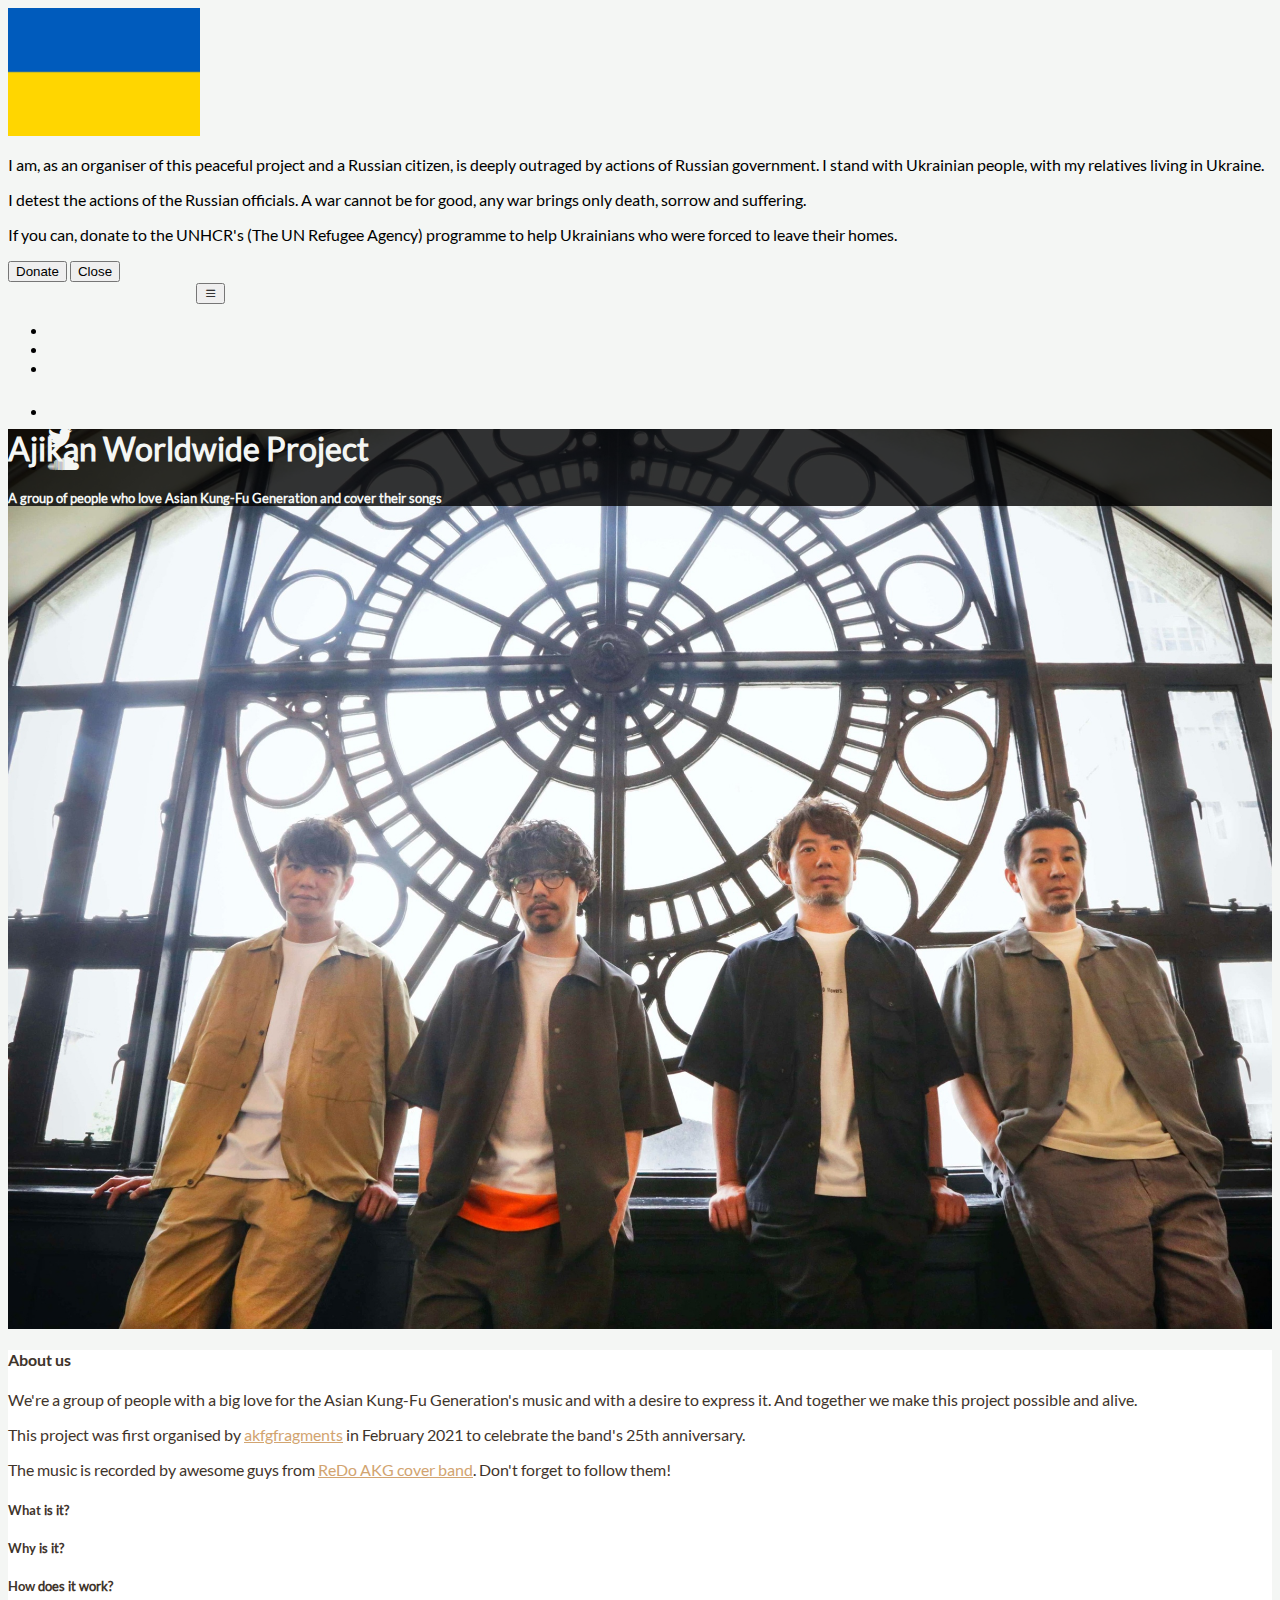
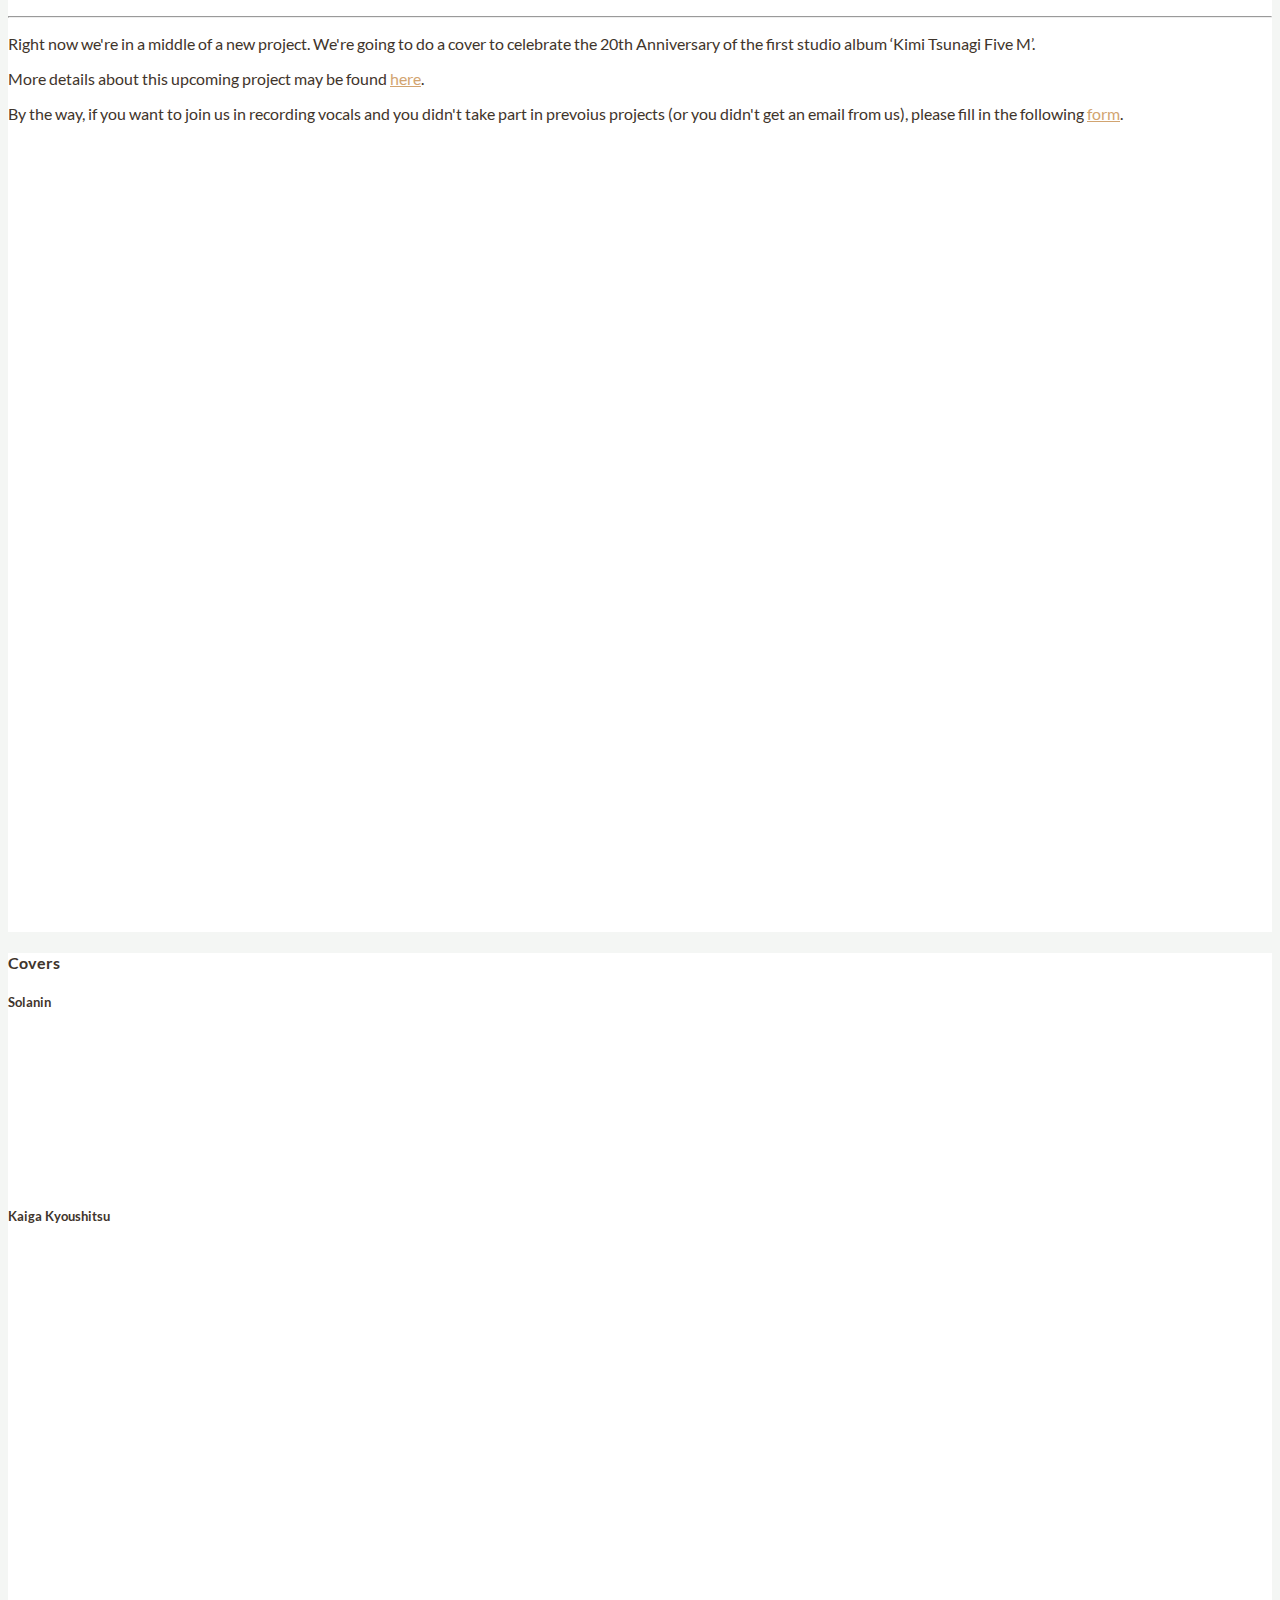
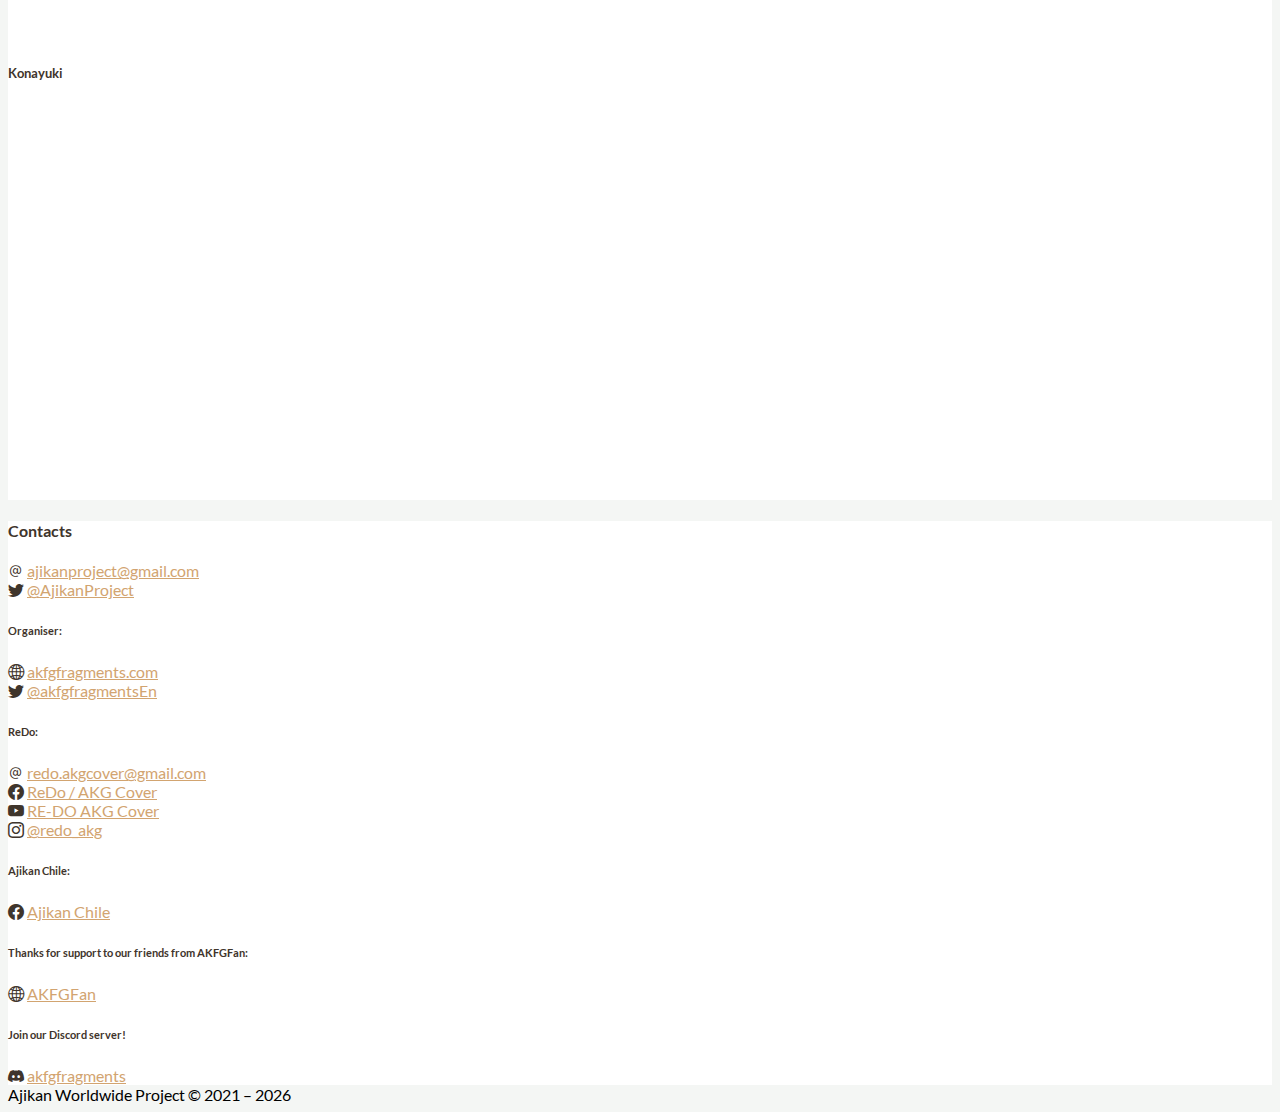
==== index.html @ 10c3389f "kimi tsunagi" ====
<!DOCTYPE html>
<html lang="en">

<head>
  <meta charset="UTF-8" />
  <meta name="description" content="A group of people who love Asian Kung-Fu Generation and cover their songs" />
  <meta name="robots" content="noarchive" />

  <title>Ajikan Worldwide Project</title>

  <!-- Bootstrap CSS -->
  <!-- link href="https://cdn.jsdelivr.net/npm/bootstrap@5.0.2/dist/css/bootstrap.min.css" rel="stylesheet" integrity="sha384-EVSTQN3/azprG1Anm3QDgpJLIm9Nao0Yz1ztcQTwFspd3yD65VohhpuuCOmLASjC" crossorigin="anonymous" -->
  <link href="https://cdn.jsdelivr.net/npm/bootstrap@5.1.3/dist/css/bootstrap.min.css" rel="stylesheet"
    integrity="sha384-1BmE4kWBq78iYhFldvKuhfTAU6auU8tT94WrHftjDbrCEXSU1oBoqyl2QvZ6jIW3" crossorigin="anonymous">
  <script src="https://cdn.jsdelivr.net/npm/bootstrap@5.1.3/dist/js/bootstrap.bundle.min.js"
    integrity="sha384-ka7Sk0Gln4gmtz2MlQnikT1wXgYsOg+OMhuP+IlRH9sENBO0LRn5q+8nbTov4+1p"
    crossorigin="anonymous"></script>

  <!-- FontAwesome -->
  <link rel="stylesheet" href="https://maxcdn.bootstrapcdn.com/font-awesome/4.4.0/css/font-awesome.min.css">

  <!-- JQuery -->
  <script src="https://ajax.googleapis.com/ajax/libs/jquery/3.6.0/jquery.min.js"></script>

  <!-- Open Ukraine modal -->
  <script type="text/javascript">
    $(window).on('load', function () {
      $('#ukraineModal').modal('show');
    });
  </script>

  <script type="text/javascript" src="js/script.js"></script>
</head>

<body id="page-top">
  <div id="ukraineModal" class="modal fade" tabindex="-1" aria-labelledby="ukraineModal" aria-hidden="true">
    <div class="modal-dialog">
      <div class="modal-content">
        <div class="modal-body">
          <img class="mx-auto d-block" style="width: 192px; height: 128.25;" src="assets/img/uk_flag.png">
          <p>I am, as an organiser of this peaceful project and a Russian citizen, is deeply outraged by actions of
            Russian government. I stand with Ukrainian people, with my relatives living in Ukraine.</p>
          <p>I detest the actions of the Russian officials. A war cannot be for good, any war brings only death, sorrow
            and suffering.</p>
          <p>If you can, donate to the UNHCR's (The UN Refugee Agency) programme to help Ukrainians who were forced to
            leave their homes.</p>
        </div>
        <div class="modal-footer">
          <button type="button" class="btn btn-primary"
            onclick="window.open('https://donate.unhcr.org/int/en/ukraine-emergency#_ga=2.117239878.1532399860.1646207460-1762786588.1646207460');">Donate</button>
          <button type="button" class="btn btn-secondary" data-bs-dismiss="modal">Close</button>
        </div>
      </div>
    </div>
  </div>

  <header>
    <nav class="navbar navbar-expand-lg navbar-dark d-none d-lg-block" style="z-index: 2000;">
      <div class="container-fluid">
        <!-- Header menu -->
        <a class="navbar-brand nav-link" href="#page-top">
          <strong>Ajikan Worldwide Project</strong>
        </a>
        <button class="navbar-toggler" type="button" data-mdb-toggle="collapse" data-mdb-target="#navbarExample01"
          aria-controls="navbarExample01" aria-expanded="false" aria-label="Toggle navigation">
          <i class="bi bi-list"></i>
        </button>
        <div class="collapse navbar-collapse">
          <ul class="navbar-nav me-auto mb-2 mb-lg-0">
            <li class="nav-item active">
              <a class="nav-link" aria-current="page" href="#about">About</a>
            </li>
            <li class="nav-item">
              <a class="nav-link" aria-current="page" href="#covers">Covers</a>
            </li>
            <li class="nav-item">
              <a class="nav-link" aria-current="page" href="#contacts">Contacts</a>
            </li>
          </ul>

          <ul class="navbar-nav d-flex flex-row">
            <!-- Icons -->
            <li class="nav-item me-3 me-lg-0">
              <a class="nav-link" href="https://youtube.com/playlist?list=PLBtkVDK4SilvVspp_Xd1tczw7ywoRb23K"
                rel="nofollow" target="_blank" role="img" title="YouTube" aria-label="YouTube">
                <i class="header-icon bi bi-youtube"></i>
              </a>
            </li>
            <li class="nav-item me-3 me-lg-0">
              <a class="nav-link" href="https://twitter.com/AjikanProject" rel="nofollow" target="_blank" role="img"
                title="Twitter" aria-label="Twitter">
                <i class="header-icon bi bi-twitter"></i>
              </a>
            </li>
            <li class="nav-item me-3 me-lg-0">
              <a class="nav-link" href="https://soundcloud.com/ajikanproject" rel="nofollow" target="_blank" role="img"
                title="SoundCloud" aria-label="SoundCloud">
                <i class="header-icon fa fa-soundcloud pt-1"></i>
              </a>
            </li>
          </ul>
        </div>
      </div>
    </nav>

    <!-- Header image -->
    <div id="intro" class="bg-image shadow-2-strong">
      <div class="mask h-100">
        <div class="container d-flex align-items-center justify-content-center text-center h-100">
          <div>
            <h1 class="mb-3">Ajikan Worldwide Project</h1>
            <h5 class="mb-4">A group of people who love Asian Kung-Fu Generation and cover their songs</h5>
          </div>
        </div>
      </div>
    </div>
  </header>

  <!--Main layout-->
  <main class="mt-5">
    <div class="container">
      <!--Section: About-->
      <section class="mb-5 d-flex justify-content-start" id="about">
        <div class="shadow rounded p-3 content-block w-75">
          <h4 class="mb-4 text-start"><strong>About us</strong></h4>

          <p>We're a group of people with a big love for the Asian Kung-Fu Generation's music and with a desire to
            express it. And together we make this project possible and alive.</p>
          <p>This project was first organised by <a href="https://akfgfragments.com" target="_blank"
              role="link">akfgfragments</a> in February 2021 to celebrate the band's 25th anniversary.</p>
          <p>The music is recorded by awesome guys from <a href="https://www.facebook.com/redo.akg/" rel="nofollow"
              target="_blank" role="link" aria-label="Facebook">ReDo AKG cover band</a>. Don't forget to follow them!
          </p>

          <div class="mb-2">
            <h5 class="border border-2 rounded-top rounded-bottom mb-0 p-2 about-small-header" data-id="1">
              <strong>What</strong> is it?</h5>
            <div class="border border-top-0 border-2 rounded-bottom m-0 p-2 about-small-text" data-id="1">
              <p>This is a worldwide project in which anyone can participate. We make covers to celebrate different
                landmarks of the band's history. For example, initially we made a cover of ‘Solanin’ to feature the
                Asian Kung-Fu Generation's 25th Anniversary.</p>
            </div>
          </div>

          <div class="mb-2">
            <h5 class="border border-2 rounded-top rounded-bottom mb-0 p-2 about-small-header" data-id="2">
              <strong>Why</strong> is it?</h5>
            <div class="border border-top-0 border-2 rounded-bottom m-0 p-2 about-small-text" data-id="2">
              <p>The main purpose of the project is to show how big and diverse Asian Kung-Fu Generation fan community
                is. It doesn’t matter whether can we sing or not. The purpose is not to make a cover with perfect
                vocals, the main goal is to show our love and passion for the band.</p>
            </div>
          </div>

          <div class="mb-2">
            <h5 class="border border-2 rounded-top rounded-bottom mb-0 p-2 about-small-header" data-id="3">
              <strong>How</strong> does it work?</h5>
            <div class="border border-top-0 border-2 rounded-bottom m-0 p-2 about-small-text" data-id="3">
              <p>We select a song via an open survey in which anyone can take part in. As soon as song is chosen, we
                record the instrumental part (thanks to the cover band Re-Do). After that, each participant record the
                needed part of the song. When everything of the above is ready, we mix and master the final track, and
                edit the video. Then, at the landmark date, the video is uploaded to YouTube.</p>
              <p>The results of song selection questionnaires are availaible <a href="./songs-selection.html"
                  target="_blank">here</a>.</p>
            </div>
          </div>

          <hr>

          <div>
            <p>Right now we're in a middle of a new project. We're going to do a cover to celebrate the 20th Anniversary
              of the first studio album ‘Kimi Tsunagi Five M’.</p>
            <p>More details about this upcoming project may be found <a href="./kimi-tsunagi.html"
                target="_blank">here</a>.</p>
            <p>By the way, if you want to join us in recording vocals and you didn't take part in prevoius projects (or
              you didn't get an email from us), please fill in the following <a
                href="https://forms.gle/6X11JZ2M7GTd9Kcx5" target="_blank">form</a>.</p>
            <div id="participation-form" class="text-center">
              <iframe
                src="https://docs.google.com/forms/d/e/1FAIpQLSdPRSOlEnmmInvgSe7LbzTdm6KsA_-SF_qSF-bd-RdoNJAi5A/viewform?embedded=true"
                width="640" height="790" frameborder="0" marginheight="0" marginwidth="0">Loading…</iframe>
            </div>
          </div>

          <!--div>
            <h5><strong>Want to join us?</strong></h5>
            <p>Right now we don't run any cover project, but if you want to be notified about upcoming events, write to <a href="mailto:ajikanproject@gmail.com" rel="nofollow" target="_blank" role="img" aria-label="E-mail">ajikanproject@gmail.com</a>.</p>
          </div-->
        </div>
      </section>
      <!--Section: About-->

      <!--Section: Covers-->
      <section class="mb-5 d-flex justify-content-center" id="covers">
        <div class="shadow rounded p-3 content-block w-75">
          <h4 class="mb-4 text-center"><strong>Covers</strong></h4>

          <div class="mb-4 cover-block">
            <h5 class="mb-3 text-start"><strong>Solanin</strong></h5>

            <div class="ratio ratio-16x9 cover-video cover-video-left">
              <iframe src="https://www.youtube-nocookie.com/embed/ccM2jZI3OmI" title="YouTube video player"
                frameborder="0"
                allow="accelerometer; autoplay; clipboard-write; encrypted-media; gyroscope; picture-in-picture"
                allowfullscreen></iframe>
            </div>
          </div>

          <div class="mb-4 cover-block">
            <h5 class="mb-3 text-end"><strong>Kaiga Kyoushitsu</strong></h5>

            <div class="ratio ratio-16x9 cover-video cover-video-right">
              <iframe width="700" height="393.75" src="https://www.youtube-nocookie.com/embed/iybtu4-18_0"
                title="YouTube video player" frameborder="0"
                allow="accelerometer; autoplay; clipboard-write; encrypted-media; gyroscope; picture-in-picture"
                allowfullscreen></iframe>
            </div>
          </div>

          <div class="mb-4 cover-block">
            <h5 class="mb-3 text-start"><strong>Konayuki</strong></h5>

            <div class="ratio ratio-16x9 cover-video cover-video-left">
              <iframe width="700" height="393.75" src="https://www.youtube-nocookie.com/embed/epsY6f1ets0"
                title="YouTube video player" frameborder="0"
                allow="accelerometer; autoplay; clipboard-write; encrypted-media; gyroscope; picture-in-picture"
                allowfullscreen></iframe>
            </div>
          </div>
        </div>
      </section>
      <!--Section: Covers-->

      <!--Section: Contacts-->
      <!-- NOT ADAPTED FOR MOBILES! -->
      <section class="mb-5 d-flex justify-content-end" id="contacts">
        <div class="shadow rounded p-3 content-block w-75 d-flex justify-content-end">
          <div class="d-flex flex-column justify-content-end">
            <div class="mb-4 text-end">
              <h4><strong>Contacts</strong></h4>
            </div>

            <div>
              <div class="mb-3 d-flex flex-column">
                <div class="d-inline-flex">
                  <i class="bi bi-at pe-2"></i>
                  <a href="mailto:ajikanproject@gmail.com" rel="nofollow" target="_blank" role="link"
                    aria-label="E-mail">ajikanproject@gmail.com</a>
                </div>
                <div class="d-inline-flex">
                  <i class="bi bi-twitter pe-2"></i>
                  <a href="https://twitter.com/AjikanProject" rel="nofollow" target="_blank" role="link"
                    aria-label="Twitter">@AjikanProject</a>
                </div>
              </div>

              <div class="mb-3 d-flex flex-column">
                <h6 class="mb-1"><strong>Organiser:</strong></h6>
                <div class="d-inline-flex">
                  <i class="bi bi-globe2 pe-2"></i>
                  <a href="https://akfgfragments.com" target="_blank" role="link"
                    aria-label="akfgfragments">akfgfragments.com</a>
                </div>
                <div class="d-inline-flex">
                  <i class="bi bi-twitter pe-2"></i>
                  <a href="https://twitter.com/akfgfragmentsEn" rel="nofollow" target="_blank" role="link"
                    aria-label="Twitter">@akfgfragmentsEn</a>
                </div>
              </div>

              <div class="mb-3 d-flex flex-column">
                <h6 class="mb-1"><strong>ReDo:</strong></h6>
                <div class="d-inline-flex">
                  <i class="bi bi-at pe-2"></i>
                  <a href="mailto:redo.akgcover@gmail.com" rel="nofollow" target="_blank" role="link"
                    aria-label="E-mail">redo.akgcover@gmail.com</a>
                </div>
                <div class="d-inline-flex">
                  <i class="bi bi-facebook pe-2"></i>
                  <a href="https://www.facebook.com/redo.akg/" rel="nofollow" target="_blank" role="link"
                    aria-label="Facebook">ReDo / AKG Cover</a>
                </div>
                <div class="d-inline-flex">
                  <i class="bi bi-youtube pe-2"></i>
                  <a href="https://www.youtube.com/channel/UC408ecwFVoL3ehcupHQL8_g" rel="nofollow" target="_blank"
                    role="link" aria-label="YouTube">RE-DO AKG Cover</a>
                </div>
                <div class="d-inline-flex">
                  <i class="bi bi-instagram pe-2"></i>
                  <a href="https://www.instagram.com/redo_akg/" rel="nofollow" target="_blank" role="link"
                    aria-label="Instagram">@redo_akg</a>
                </div>
              </div>

              <div class="mb-3 d-flex flex-column">
                <h6 class="mb-1"><strong>Ajikan Chile:</strong></h6>
                <div class="d-inline-flex">
                  <i class="bi bi-facebook pe-2"></i>
                  <a href="https://www.facebook.com/AjikanChile" rel="nofollow" target="_blank" role="link"
                    aria-label="Facebook">Ajikan Chile</a>
                </div>
              </div>

              <div class="mb-3 d-flex flex-column">
                <h6 class="mb-1"><strong>Thanks for support to our friends from AKFGFan:</strong></h6>
                <div class="d-inline-flex">
                  <i class="bi bi-globe2 pe-2"></i>
                  <a href="https://akfgfan.com/" rel="nofollow" target="_blank" role="img"
                    aria-label="AKFGFan">AKFGFan</a>
                </div>
              </div>

              <div class="mb-3 d-flex flex-column">
                <h6 class="mb-1"><strong>Join our Discord server!</strong></h6>
                <div class="d-inline-flex">
                  <i class="bi bi-discord pe-2"></i>
                  <a href="https://discord.gg/psvUGQP5gK" rel="nofollow" target="_blank" role="img"
                    aria-label="Discord">akfgfragments</a>
                </div>
              </div>
            </div>
          </div>
        </div>
      </section>
      <!--Section: Contacts-->
    </div>
  </main>

  <footer class="mb-2 text-center">
    <span>Ajikan Worldwide Project © 2021
      <span id="current-year">
        <script type="text/javascript">
          if (new Date().getFullYear() != '2021') {
            document.write('– ' + new Date().getFullYear());
          }
        </script>
      </span>
    </span>
  </footer>
</body>

</html>
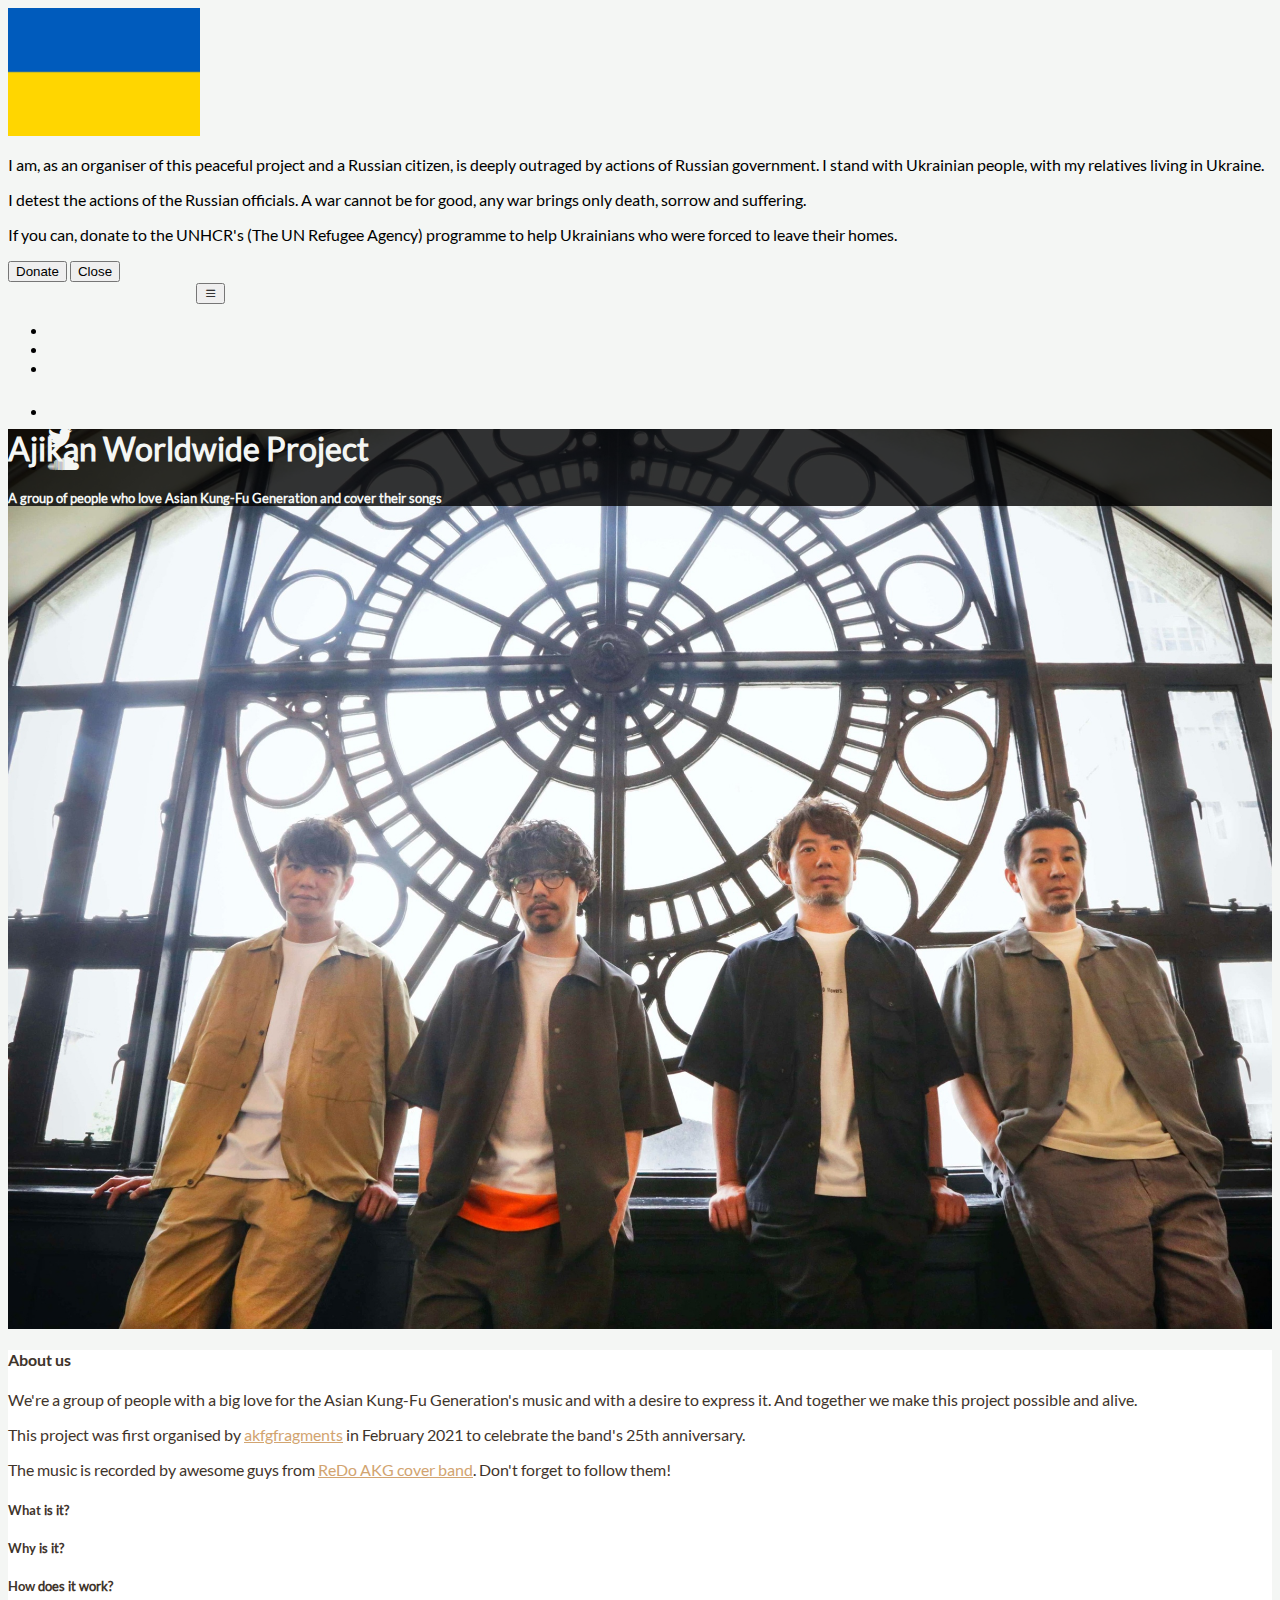
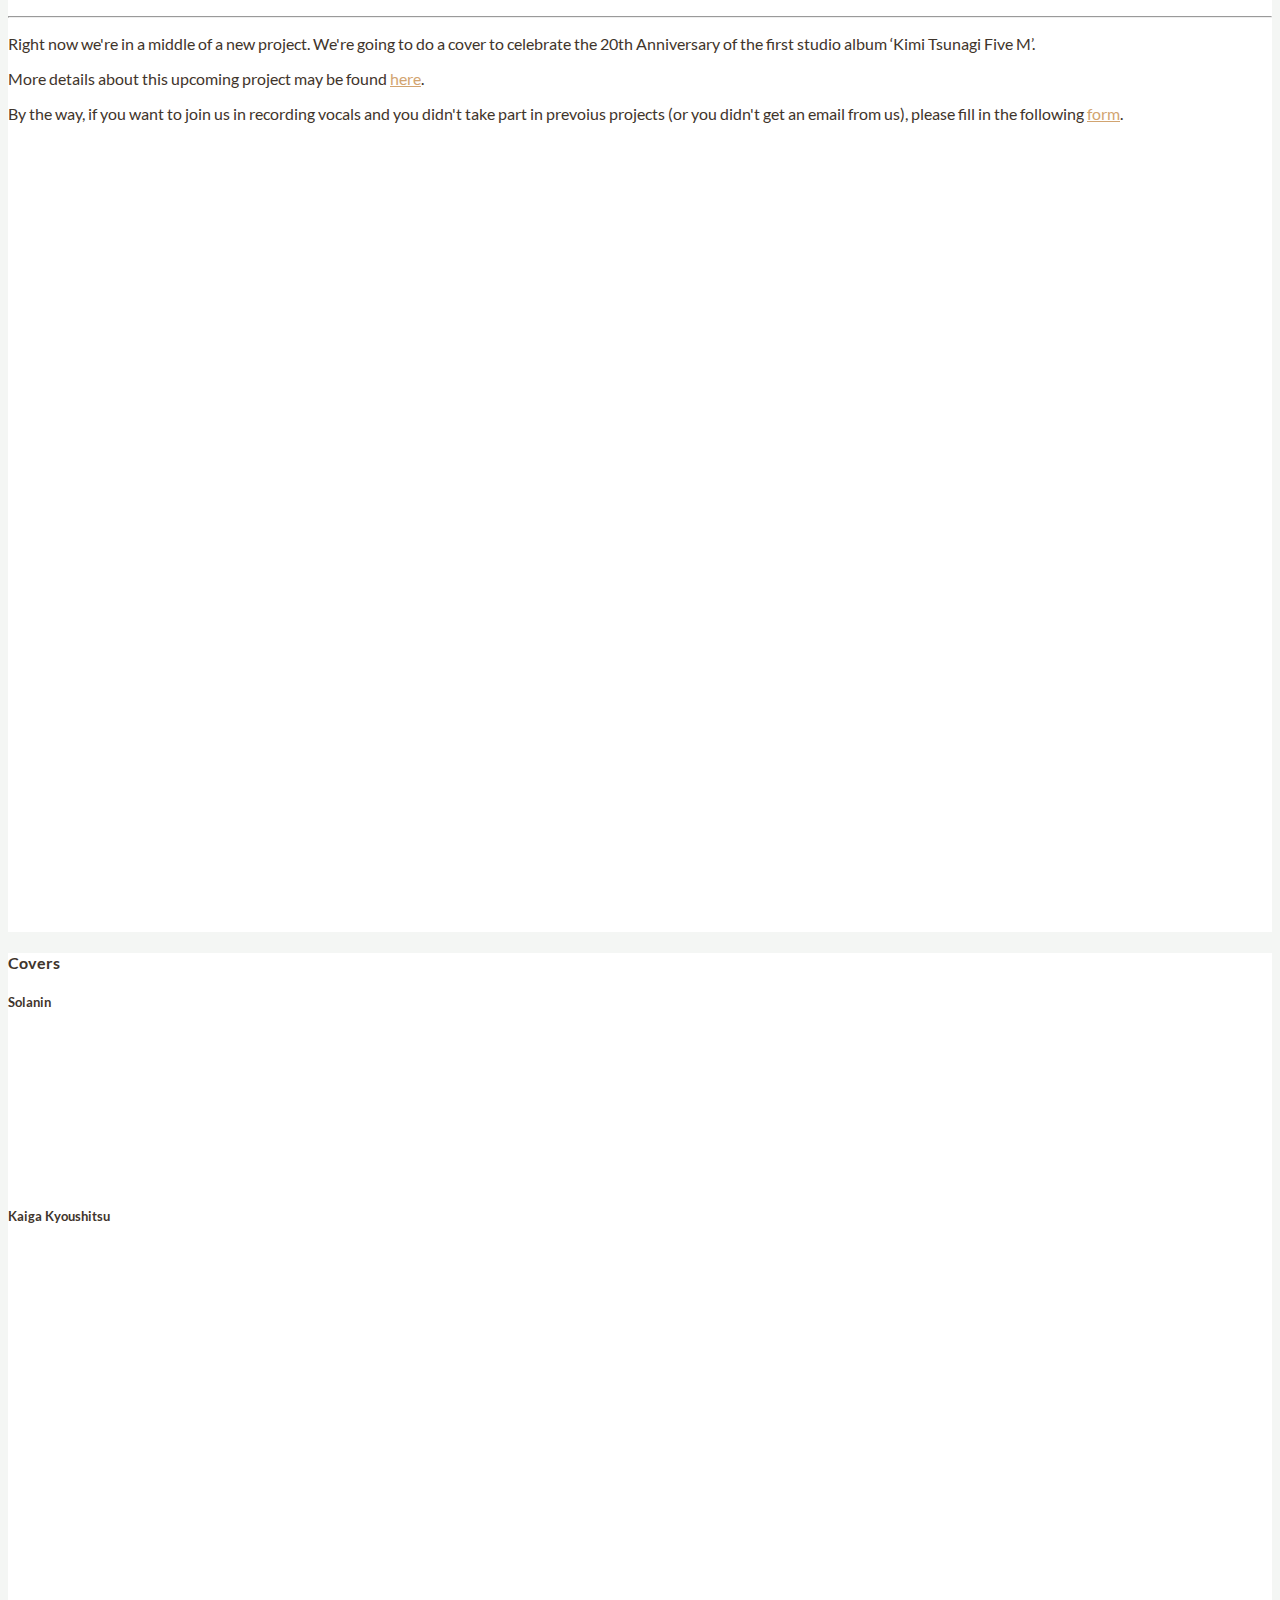
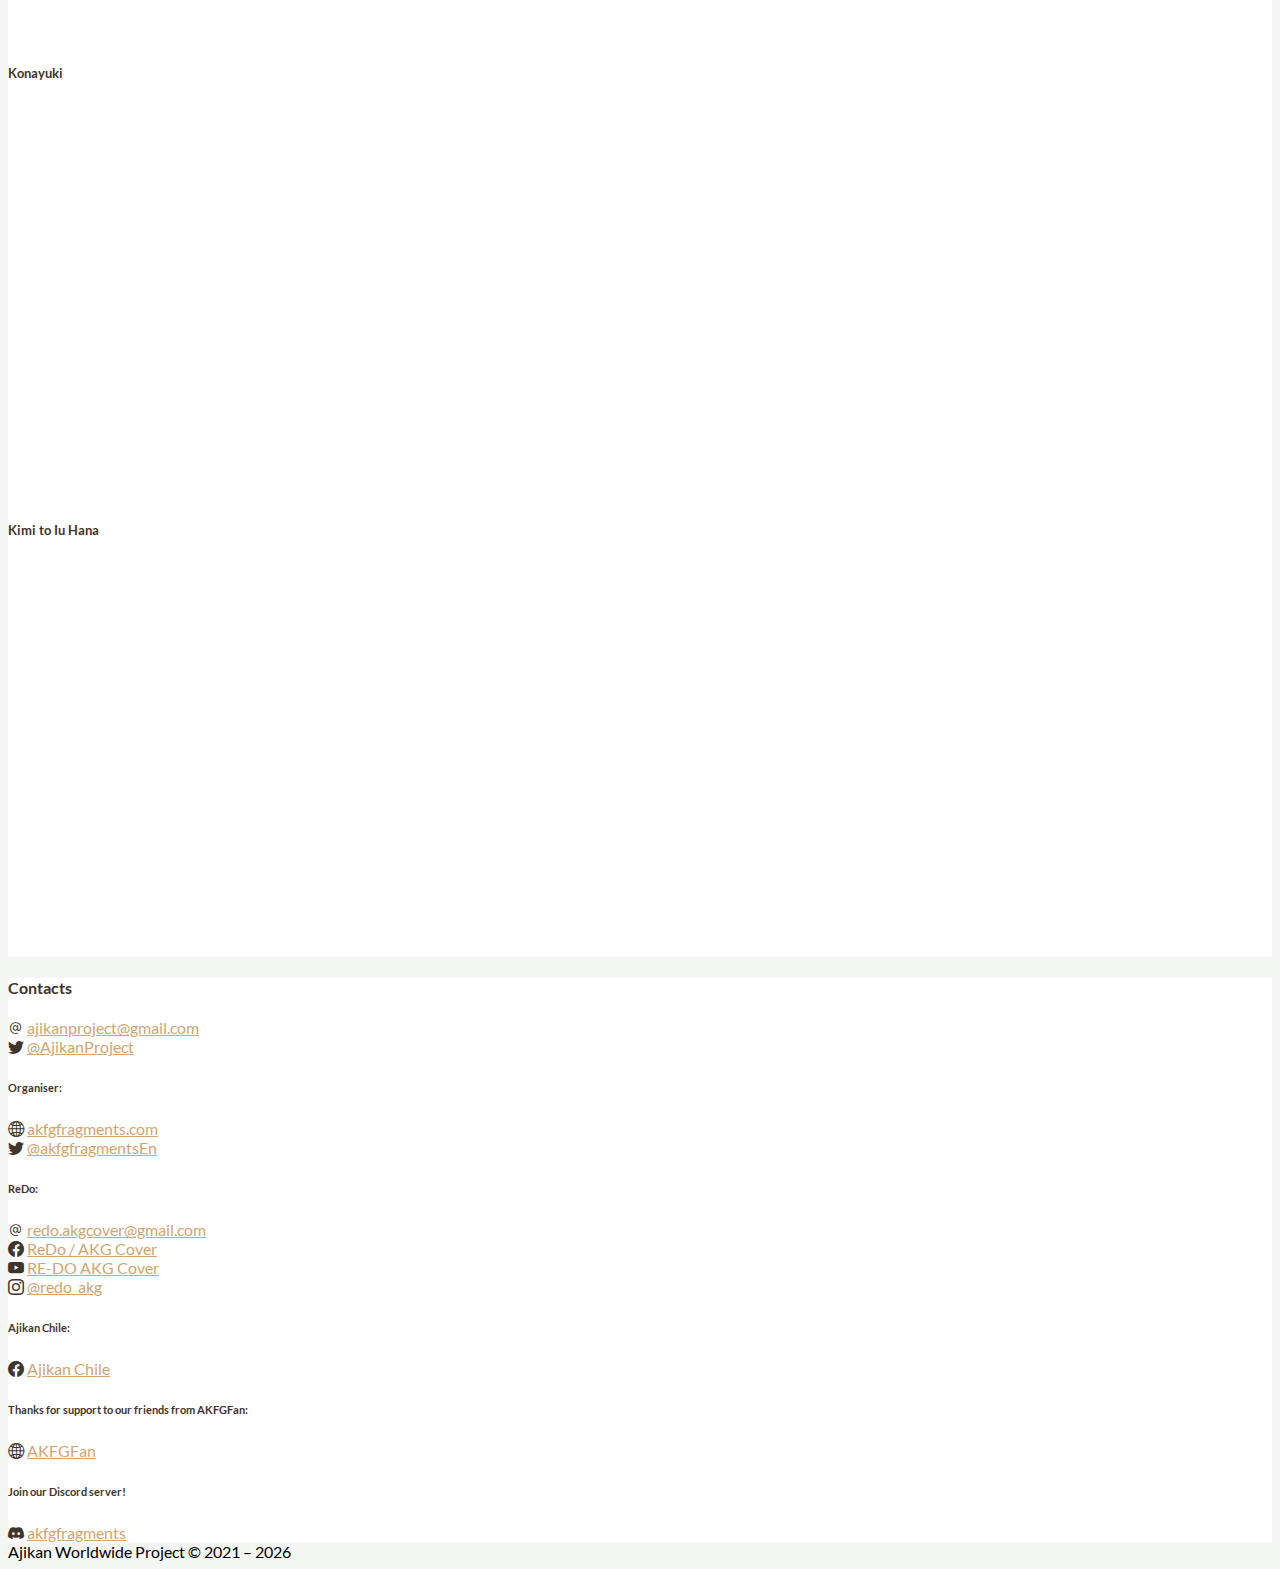
==== commit c9cb626d: "Kimi to Iu Hana cover" ====
--- a/index.html
+++ b/index.html
@@ -227,6 +227,17 @@
                 allowfullscreen></iframe>
             </div>
           </div>
+
+          <div class="mb-4 cover-block">
+            <h5 class="mb-3 text-start"><strong>Kimi to Iu Hana</strong></h5>
+
+            <div class="ratio ratio-16x9 cover-video cover-video-right">
+              <iframe width="700" height="393.75" src="https://www.youtube-nocookie.com/embed/tEllozG43H8"
+                title="YouTube video player" frameborder="0"
+                allow="accelerometer; autoplay; clipboard-write; encrypted-media; gyroscope; picture-in-picture"
+                allowfullscreen></iframe>
+            </div>
+          </div>
         </div>
       </section>
       <!--Section: Covers-->
@@ -339,4 +350,4 @@
   </footer>
 </body>
 
-</html>+</html>
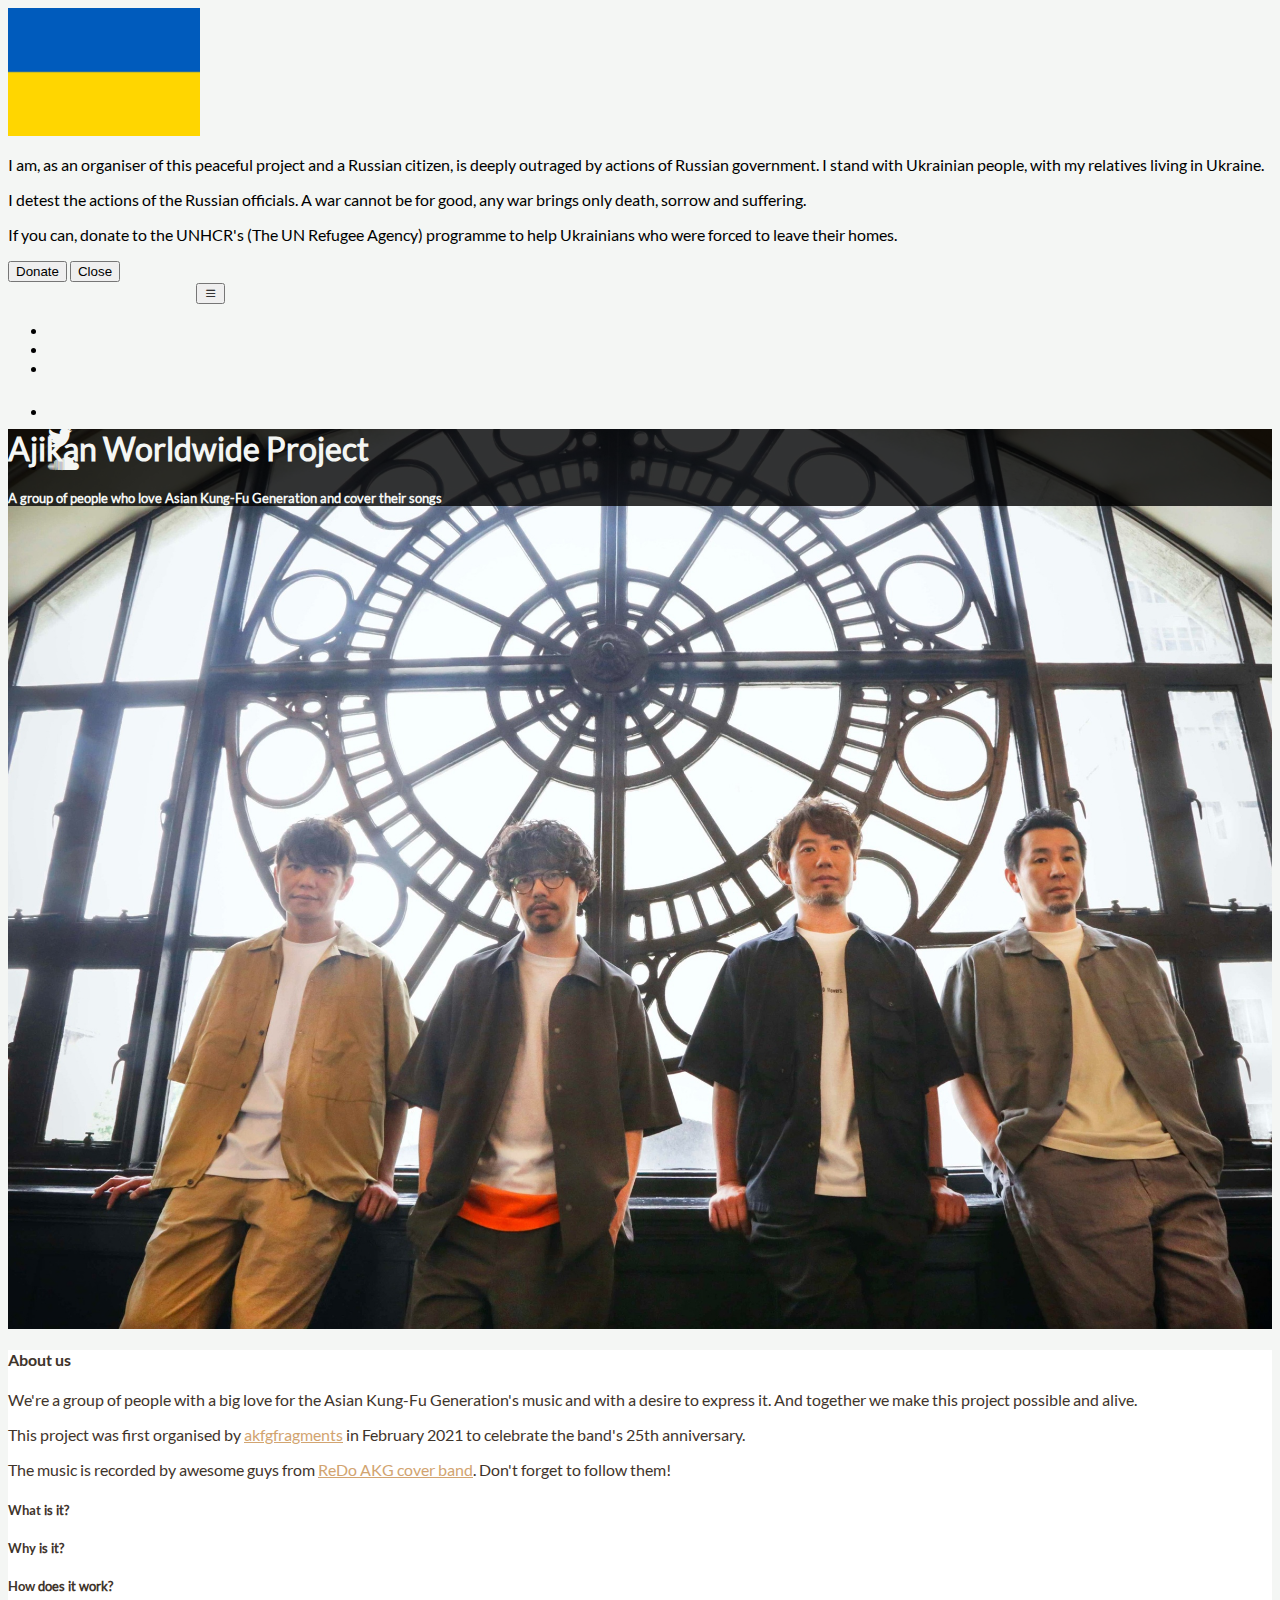
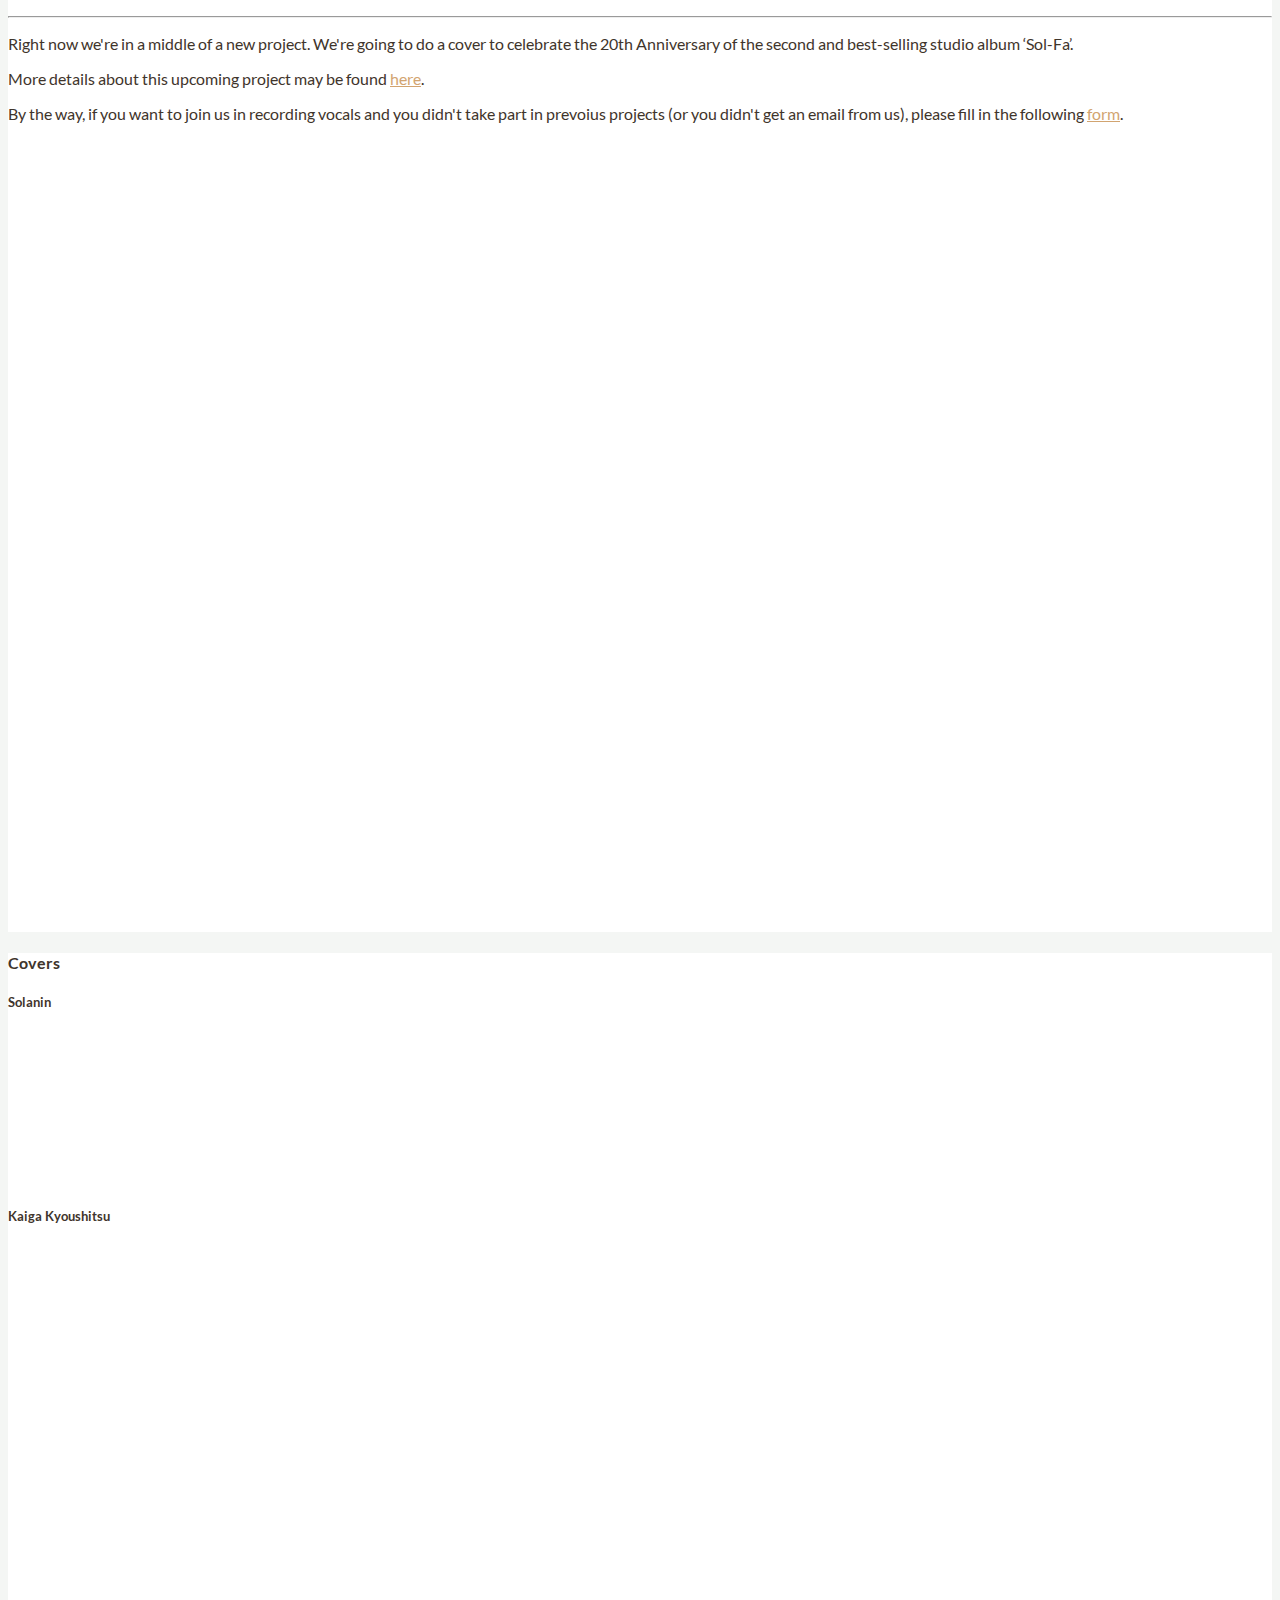
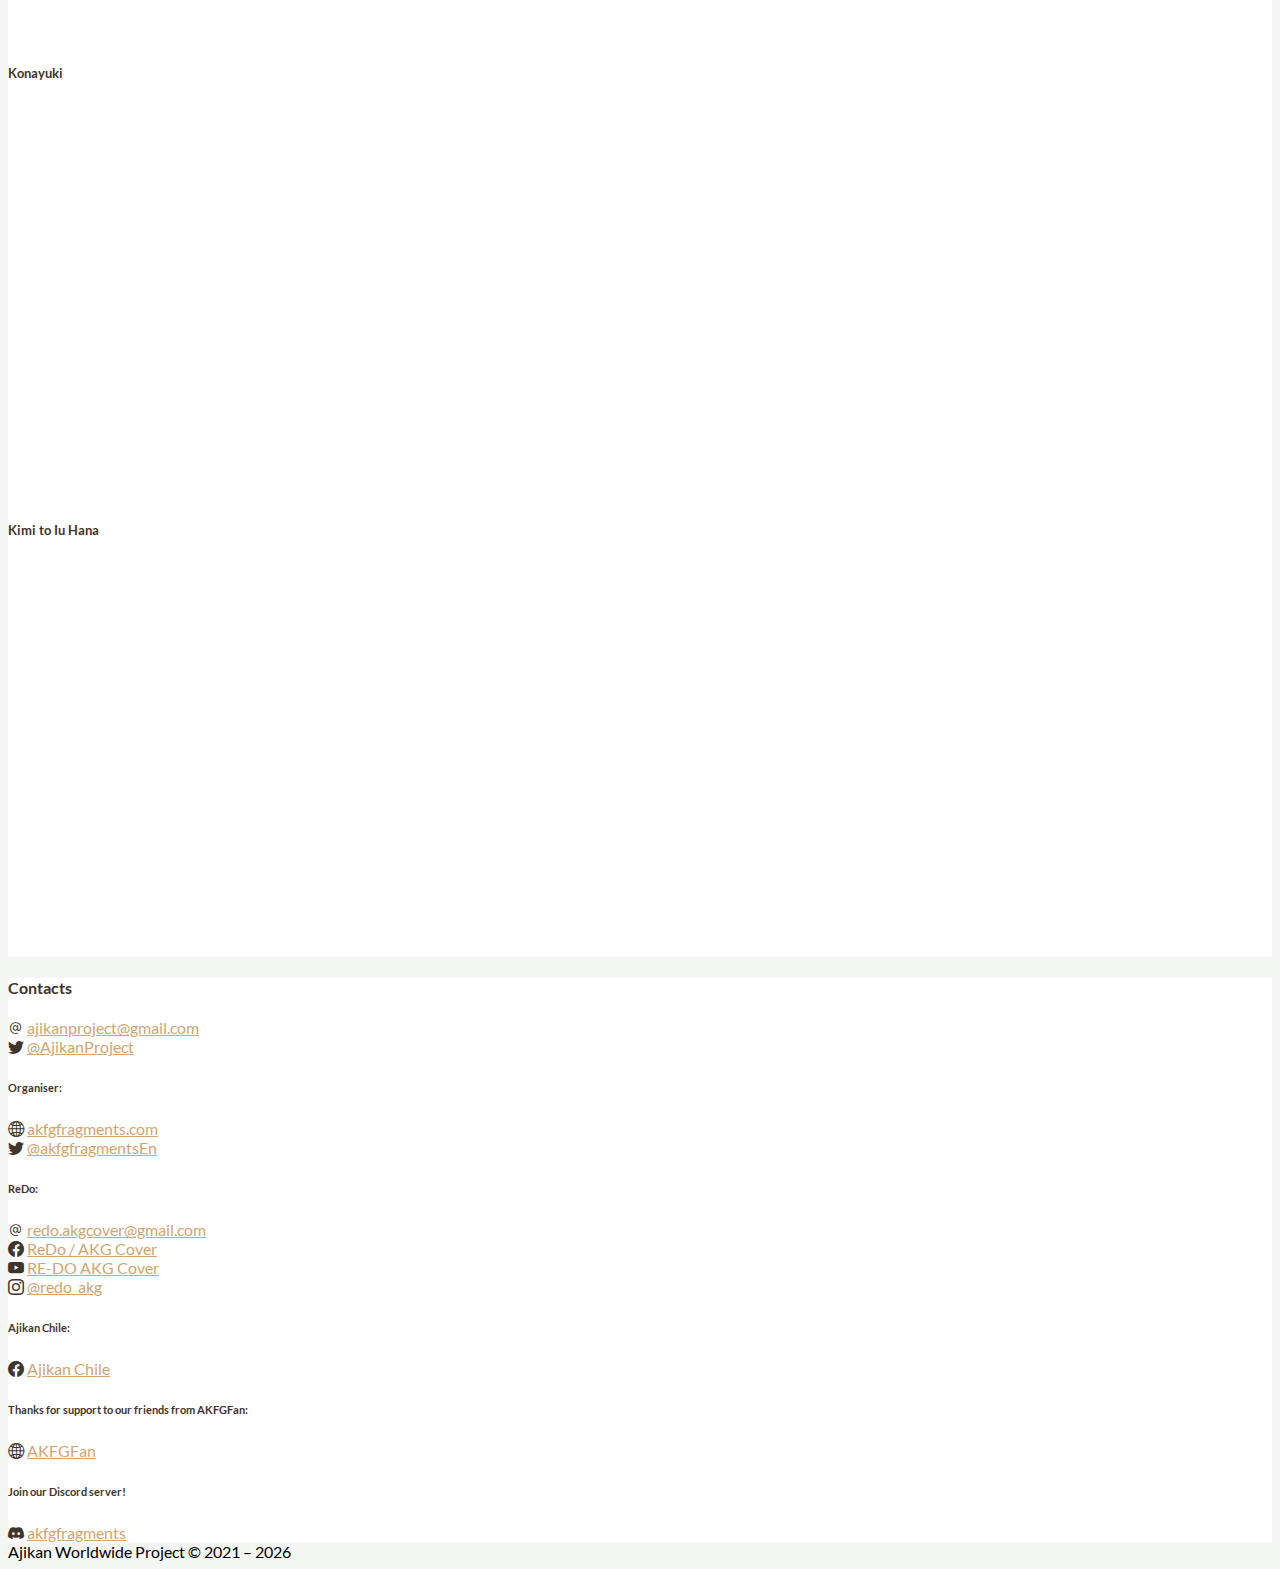
==== commit 76a65901: "sol-fa" ====
--- a/index.html
+++ b/index.html
@@ -169,8 +169,8 @@
 
           <div>
             <p>Right now we're in a middle of a new project. We're going to do a cover to celebrate the 20th Anniversary
-              of the first studio album ‘Kimi Tsunagi Five M’.</p>
-            <p>More details about this upcoming project may be found <a href="./kimi-tsunagi.html"
+              of the second and best-selling studio album ‘Sol-Fa’.</p>
+            <p>More details about this upcoming project may be found <a href="./sol-fa.html"
                 target="_blank">here</a>.</p>
             <p>By the way, if you want to join us in recording vocals and you didn't take part in prevoius projects (or
               you didn't get an email from us), please fill in the following <a
@@ -229,7 +229,7 @@
           </div>
 
           <div class="mb-4 cover-block">
-            <h5 class="mb-3 text-start"><strong>Kimi to Iu Hana</strong></h5>
+            <h5 class="mb-3 text-end"><strong>Kimi to Iu Hana</strong></h5>
 
             <div class="ratio ratio-16x9 cover-video cover-video-right">
               <iframe width="700" height="393.75" src="https://www.youtube-nocookie.com/embed/tEllozG43H8"
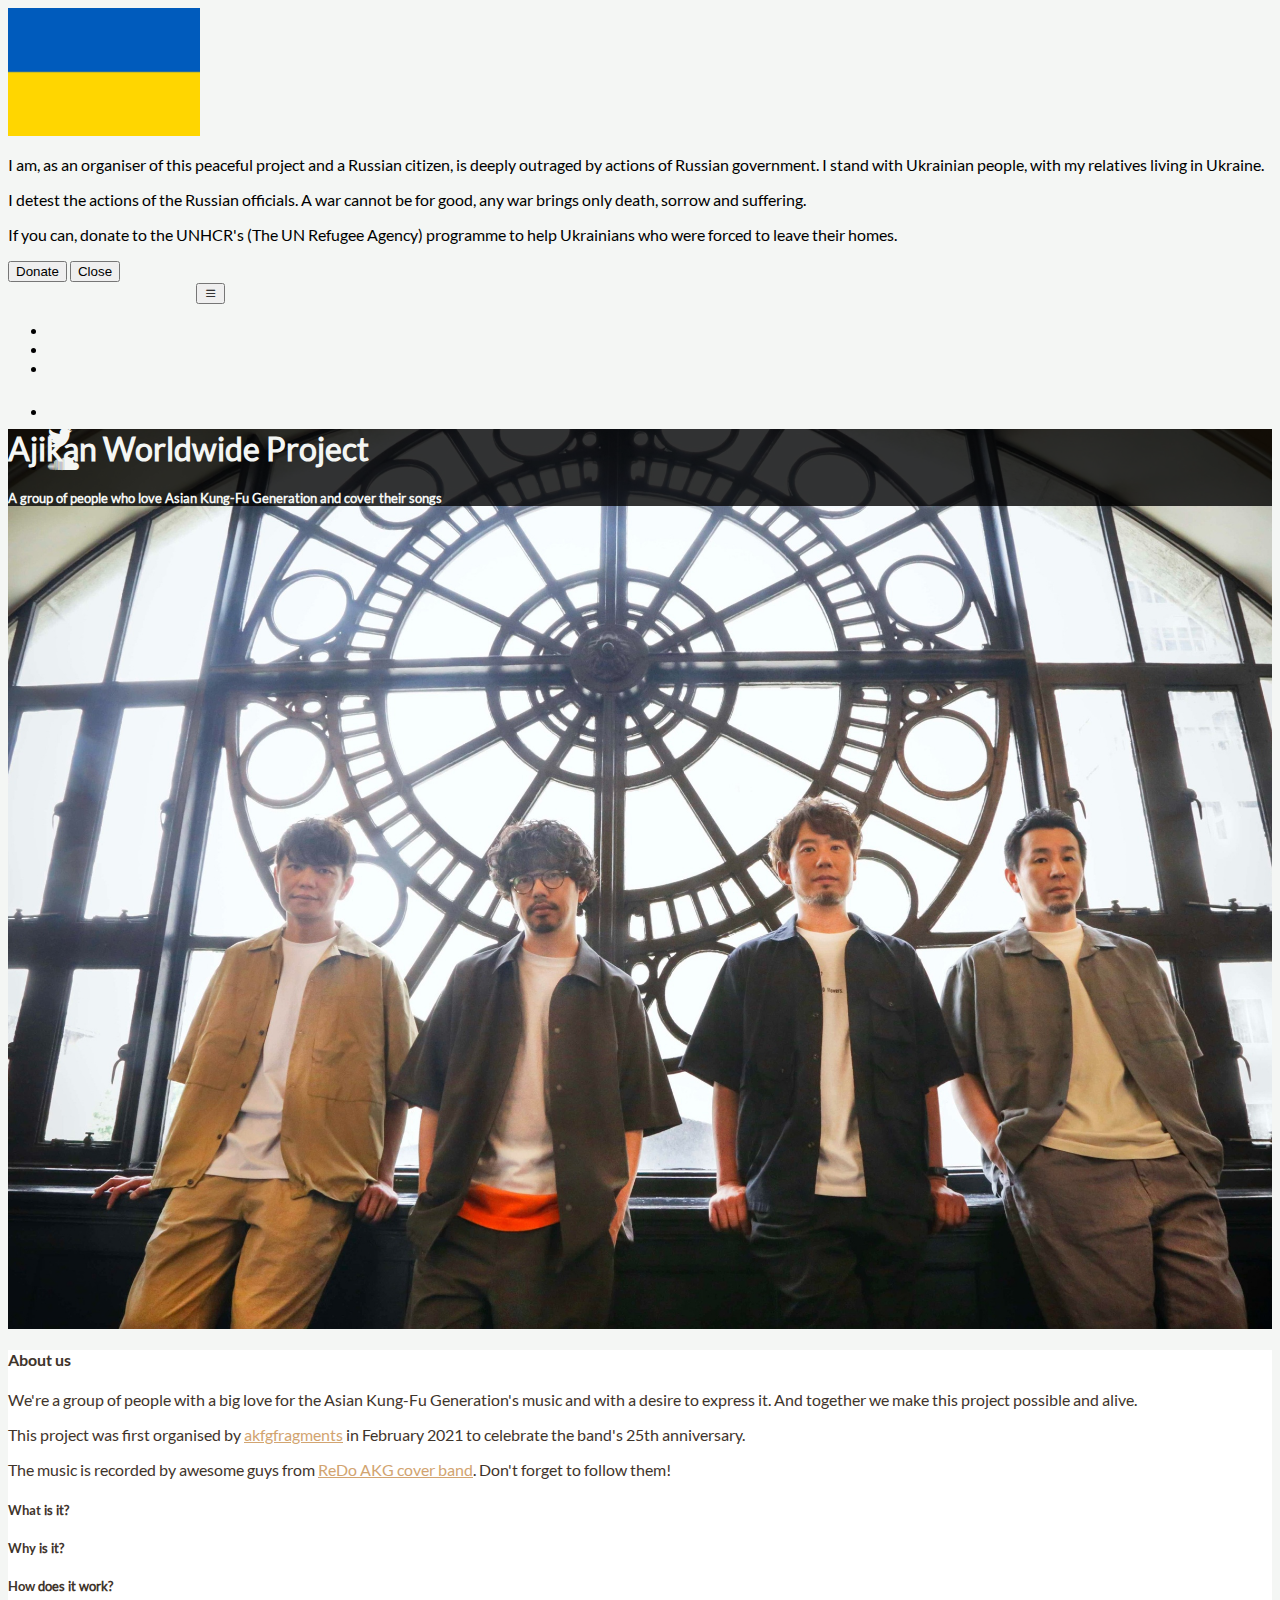
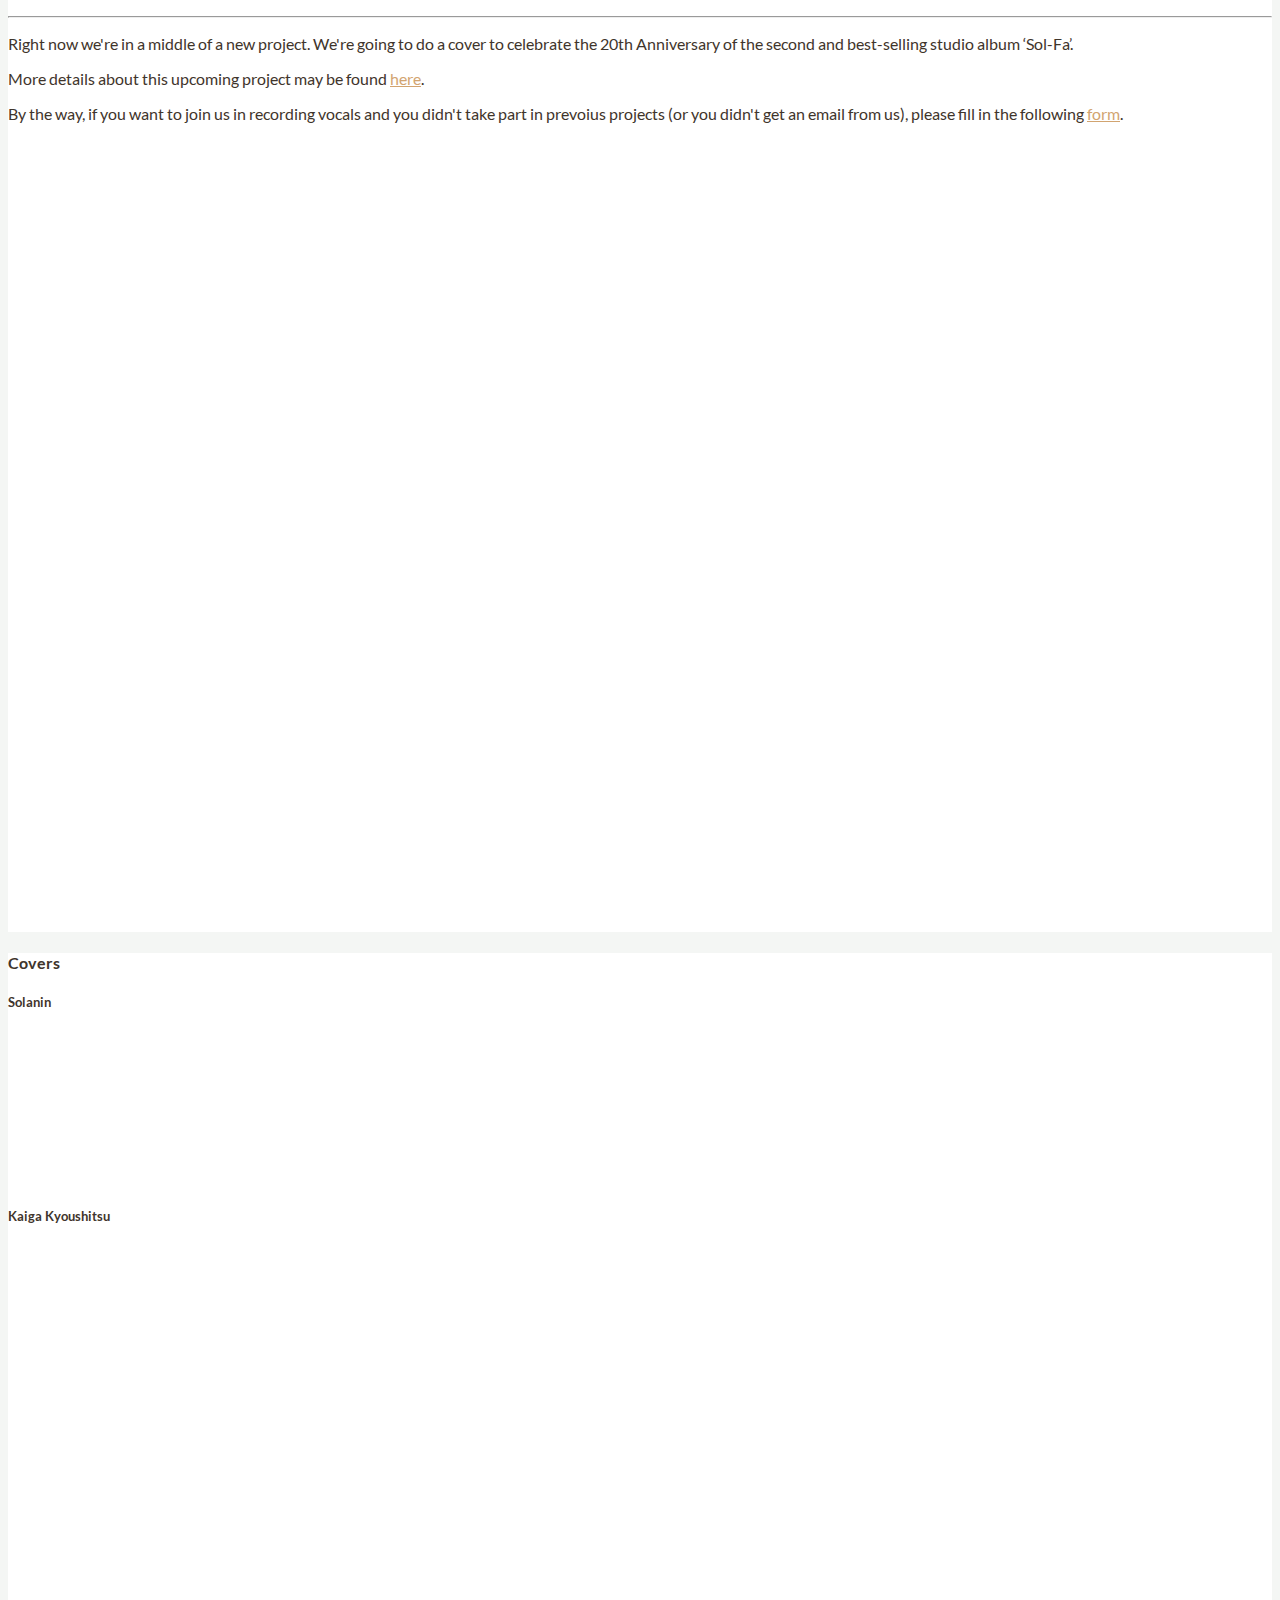
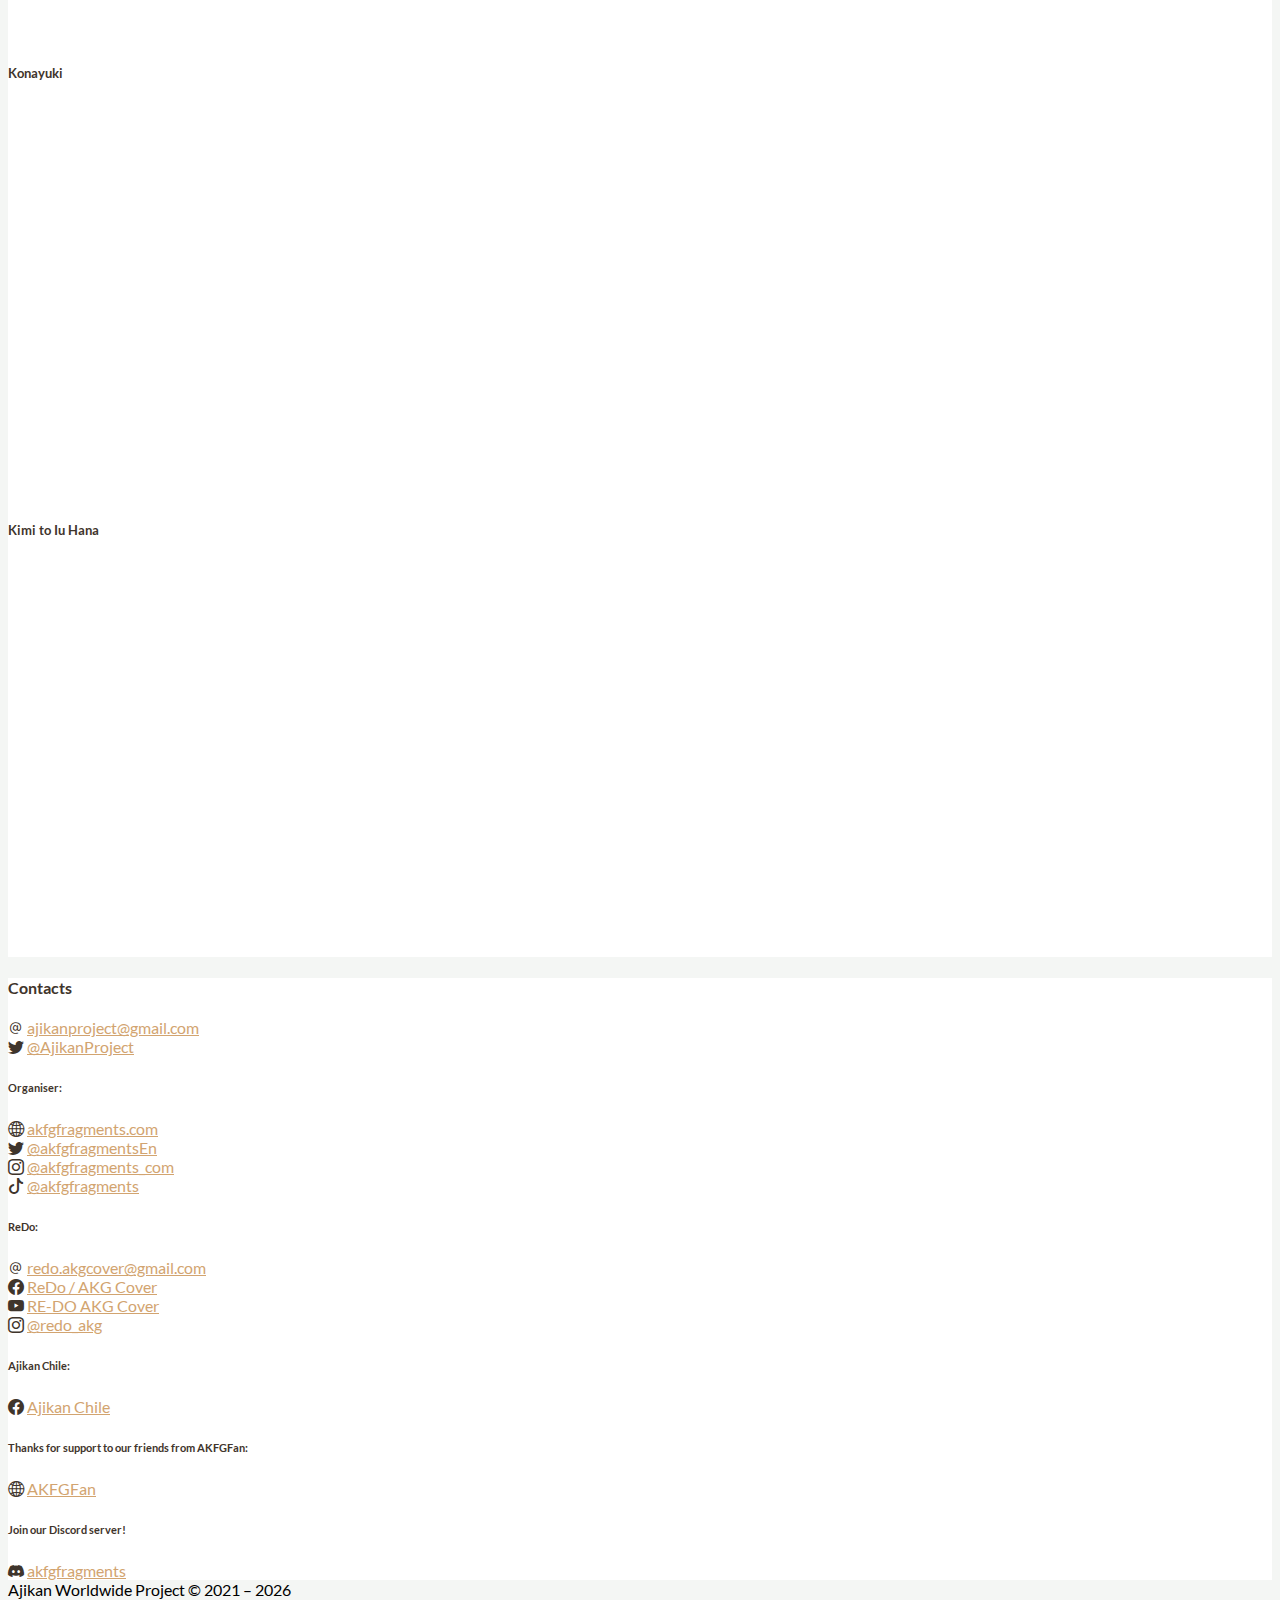
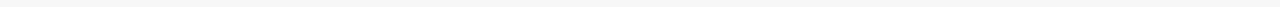
==== commit 0544b02b: "new socials" ====
--- a/index.html
+++ b/index.html
@@ -277,6 +277,16 @@
                   <a href="https://twitter.com/akfgfragmentsEn" rel="nofollow" target="_blank" role="link"
                     aria-label="Twitter">@akfgfragmentsEn</a>
                 </div>
+                <div class="d-inline-flex">
+                  <i class="bi bi-instagram pe-2"></i>
+                  <a href="https://www.instagram.com/akfgfragments_com/" rel="nofollow" target="_blank" role="link"
+                    aria-label="Instagram">@akfgfragments_com</a>
+                </div>
+                <div class="d-inline-flex">
+                  <i class="bi bi-tiktok pe-2"></i>
+                  <a href="https://www.tiktok.com/@akfgfragments/" rel="nofollow" target="_blank" role="link"
+                    aria-label="TikTok">@akfgfragments</a>
+                </div>
               </div>
 
               <div class="mb-3 d-flex flex-column">
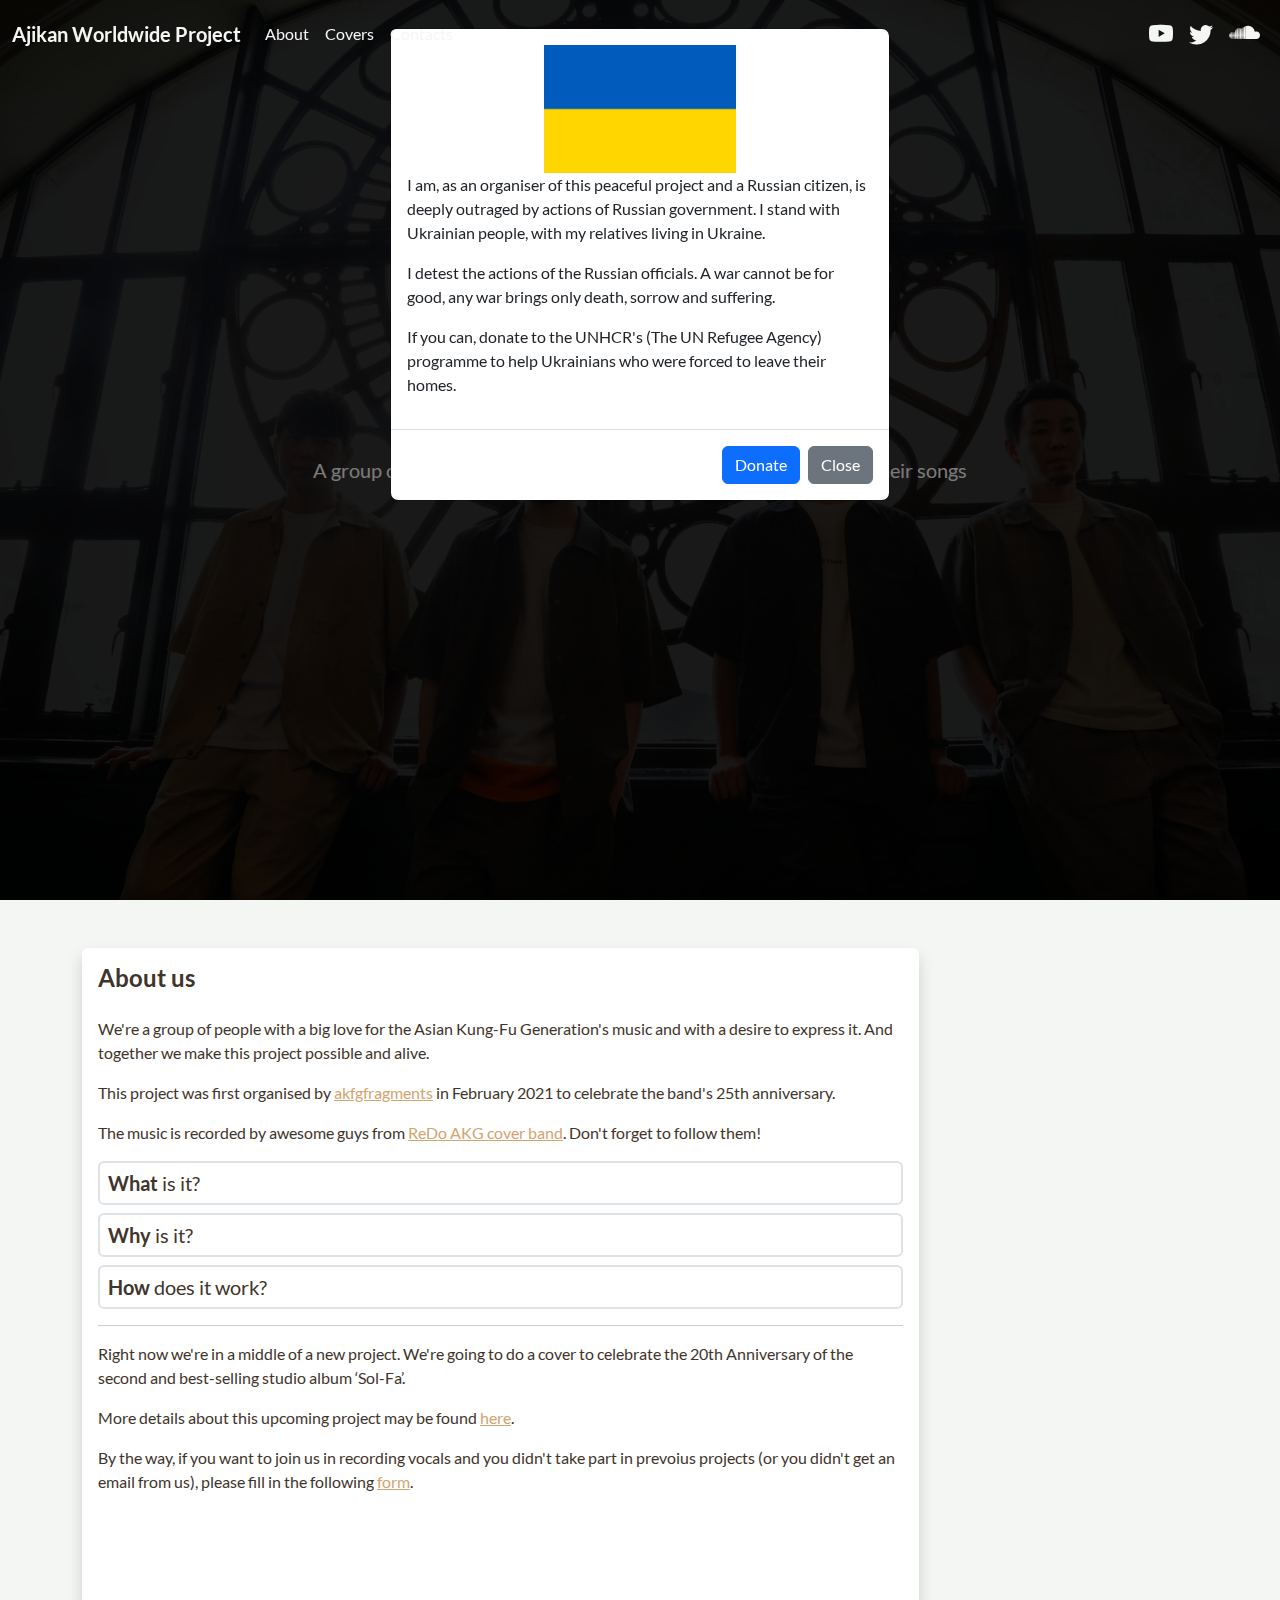
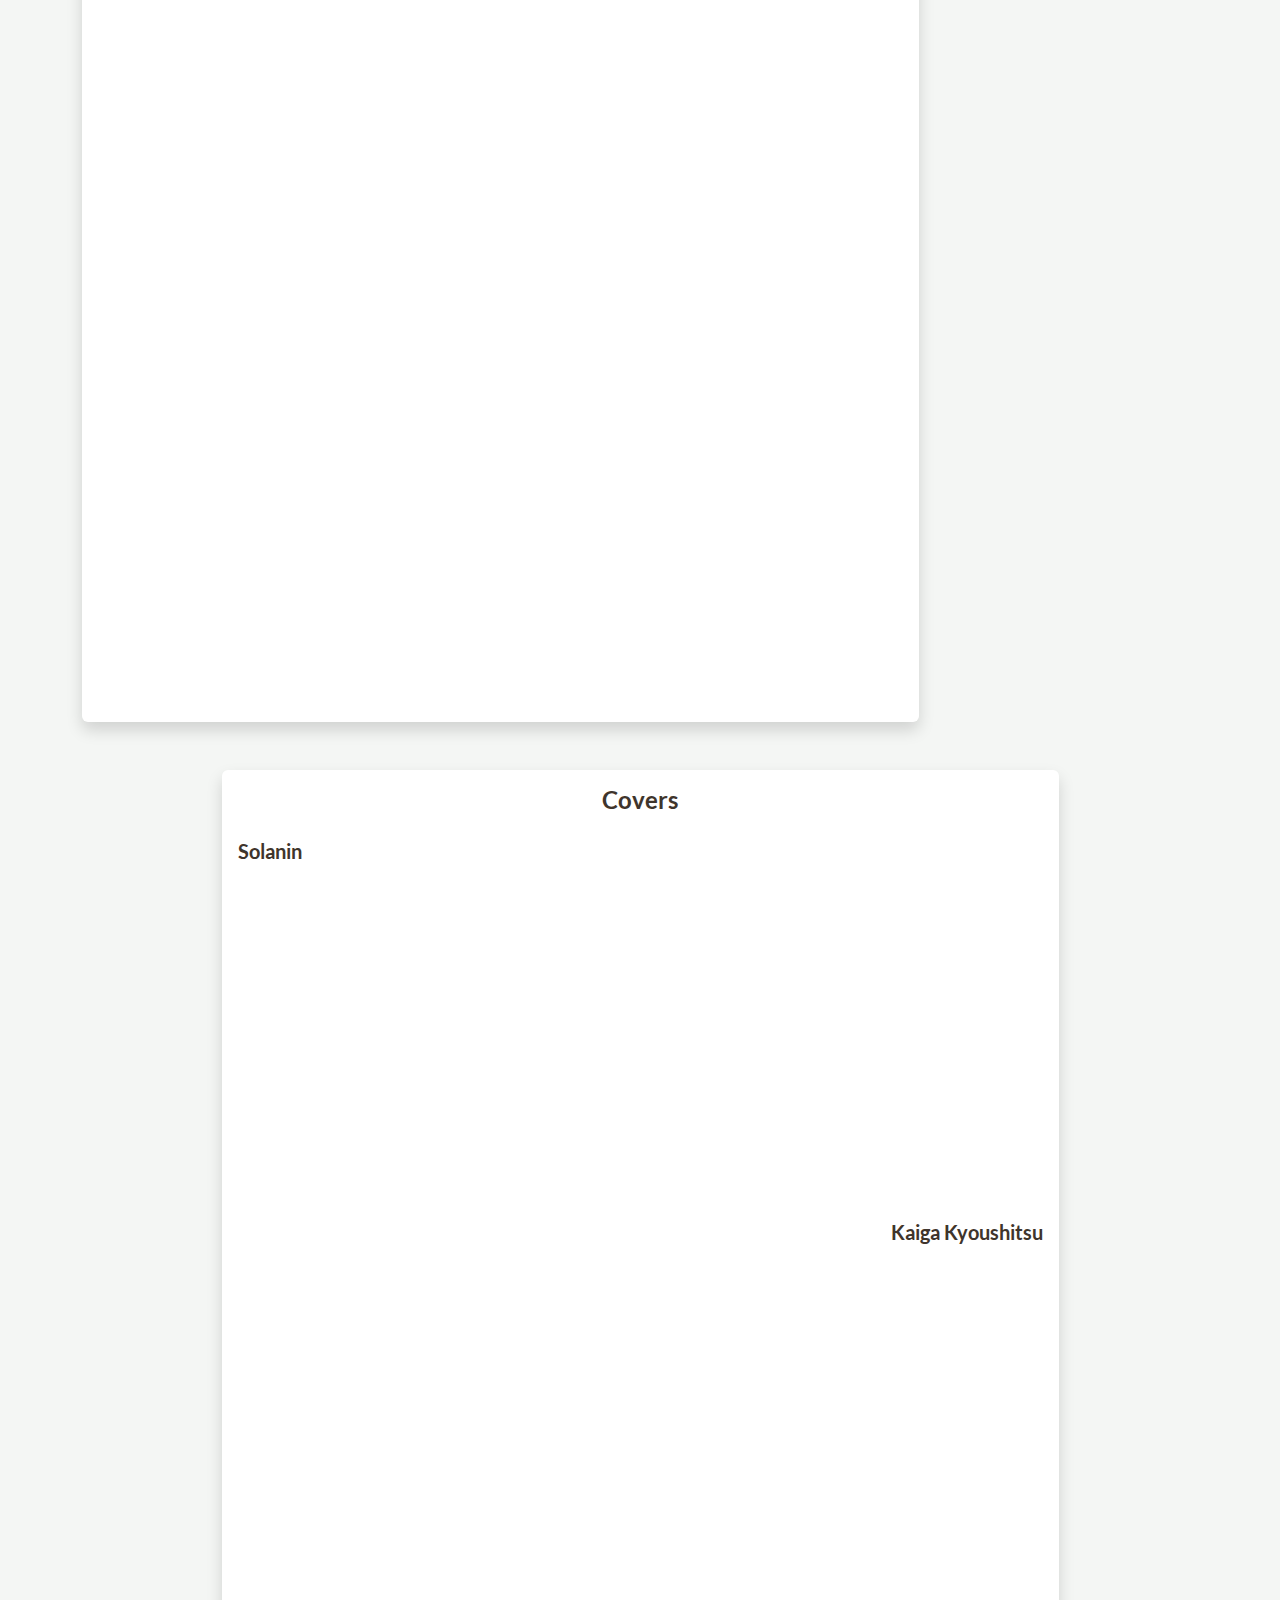
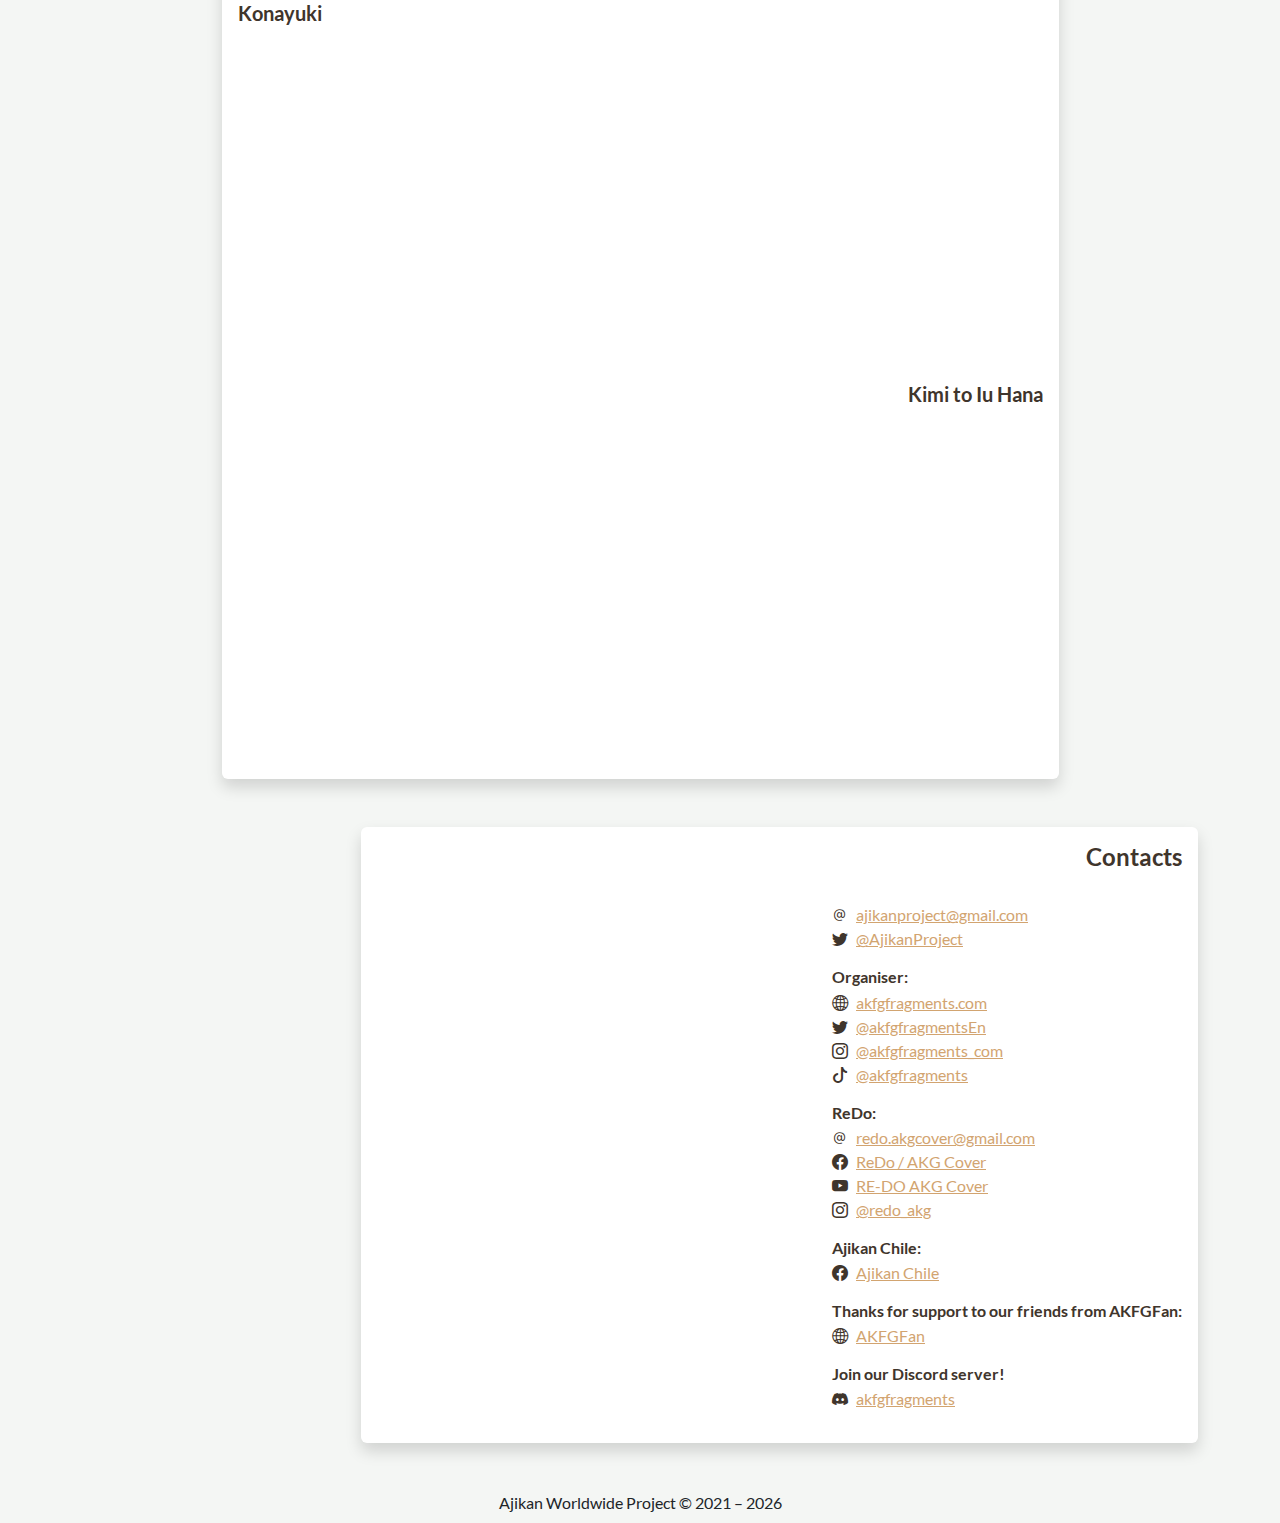
==== commit d96a1b83: "bootstrap up" ====
--- a/index.html
+++ b/index.html
@@ -9,12 +9,13 @@
   <title>Ajikan Worldwide Project</title>
 
   <!-- Bootstrap CSS -->
-  <!-- link href="https://cdn.jsdelivr.net/npm/bootstrap@5.0.2/dist/css/bootstrap.min.css" rel="stylesheet" integrity="sha384-EVSTQN3/azprG1Anm3QDgpJLIm9Nao0Yz1ztcQTwFspd3yD65VohhpuuCOmLASjC" crossorigin="anonymous" -->
-  <link href="https://cdn.jsdelivr.net/npm/bootstrap@5.1.3/dist/css/bootstrap.min.css" rel="stylesheet"
-    integrity="sha384-1BmE4kWBq78iYhFldvKuhfTAU6auU8tT94WrHftjDbrCEXSU1oBoqyl2QvZ6jIW3" crossorigin="anonymous">
-  <script src="https://cdn.jsdelivr.net/npm/bootstrap@5.1.3/dist/js/bootstrap.bundle.min.js"
-    integrity="sha384-ka7Sk0Gln4gmtz2MlQnikT1wXgYsOg+OMhuP+IlRH9sENBO0LRn5q+8nbTov4+1p"
+  <link href="https://cdn.jsdelivr.net/npm/bootstrap@5.3.3/dist/css/bootstrap.min.css" rel="stylesheet"
+    integrity="sha384-QWTKZyjpPEjISv5WaRU9OFeRpok6YctnYmDr5pNlyT2bRjXh0JMhjY6hW+ALEwIH" crossorigin="anonymous">
+  <script src="https://cdn.jsdelivr.net/npm/bootstrap@5.3.3/dist/js/bootstrap.bundle.min.js"
+    integrity="sha384-YvpcrYf0tY3lHB60NNkmXc5s9fDVZLESaAA55NDzOxhy9GkcIdslK1eN7N6jIeHz"
     crossorigin="anonymous"></script>
+
+  <link rel="stylesheet" href="https://cdn.jsdelivr.net/npm/bootstrap-icons@1.11.3/font/bootstrap-icons.min.css">
 
   <!-- FontAwesome -->
   <link rel="stylesheet" href="https://maxcdn.bootstrapcdn.com/font-awesome/4.4.0/css/font-awesome.min.css">
@@ -134,7 +135,8 @@
 
           <div class="mb-2">
             <h5 class="border border-2 rounded-top rounded-bottom mb-0 p-2 about-small-header" data-id="1">
-              <strong>What</strong> is it?</h5>
+              <strong>What</strong> is it?
+            </h5>
             <div class="border border-top-0 border-2 rounded-bottom m-0 p-2 about-small-text" data-id="1">
               <p>This is a worldwide project in which anyone can participate. We make covers to celebrate different
                 landmarks of the band's history. For example, initially we made a cover of ‘Solanin’ to feature the
@@ -144,7 +146,8 @@
 
           <div class="mb-2">
             <h5 class="border border-2 rounded-top rounded-bottom mb-0 p-2 about-small-header" data-id="2">
-              <strong>Why</strong> is it?</h5>
+              <strong>Why</strong> is it?
+            </h5>
             <div class="border border-top-0 border-2 rounded-bottom m-0 p-2 about-small-text" data-id="2">
               <p>The main purpose of the project is to show how big and diverse Asian Kung-Fu Generation fan community
                 is. It doesn’t matter whether can we sing or not. The purpose is not to make a cover with perfect
@@ -154,7 +157,8 @@
 
           <div class="mb-2">
             <h5 class="border border-2 rounded-top rounded-bottom mb-0 p-2 about-small-header" data-id="3">
-              <strong>How</strong> does it work?</h5>
+              <strong>How</strong> does it work?
+            </h5>
             <div class="border border-top-0 border-2 rounded-bottom m-0 p-2 about-small-text" data-id="3">
               <p>We select a song via an open survey in which anyone can take part in. As soon as song is chosen, we
                 record the instrumental part (thanks to the cover band Re-Do). After that, each participant record the
@@ -170,8 +174,8 @@
           <div>
             <p>Right now we're in a middle of a new project. We're going to do a cover to celebrate the 20th Anniversary
               of the second and best-selling studio album ‘Sol-Fa’.</p>
-            <p>More details about this upcoming project may be found <a href="./sol-fa.html"
-                target="_blank">here</a>.</p>
+            <p>More details about this upcoming project may be found <a href="./sol-fa.html" target="_blank">here</a>.
+            </p>
             <p>By the way, if you want to join us in recording vocals and you didn't take part in prevoius projects (or
               you didn't get an email from us), please fill in the following <a
                 href="https://forms.gle/6X11JZ2M7GTd9Kcx5" target="_blank">form</a>.</p>
@@ -360,4 +364,4 @@
   </footer>
 </body>
 
-</html>
+</html>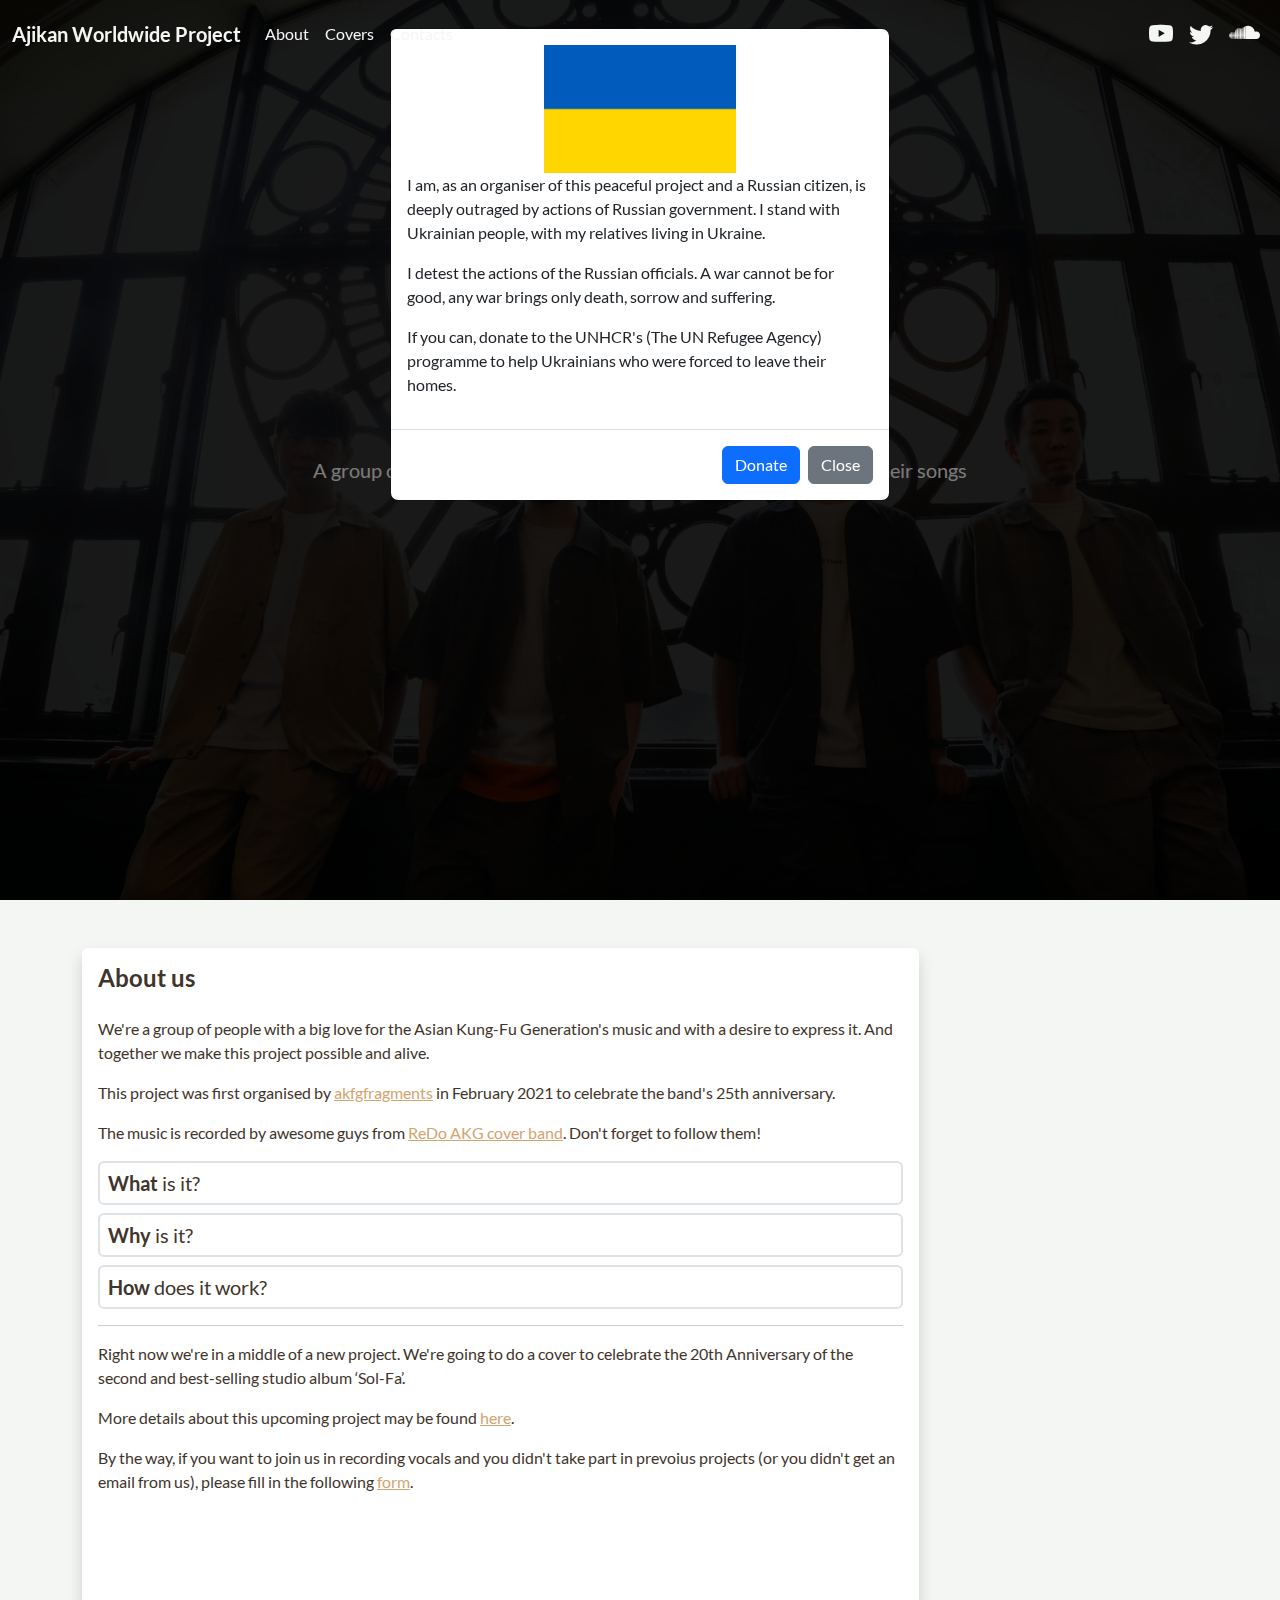
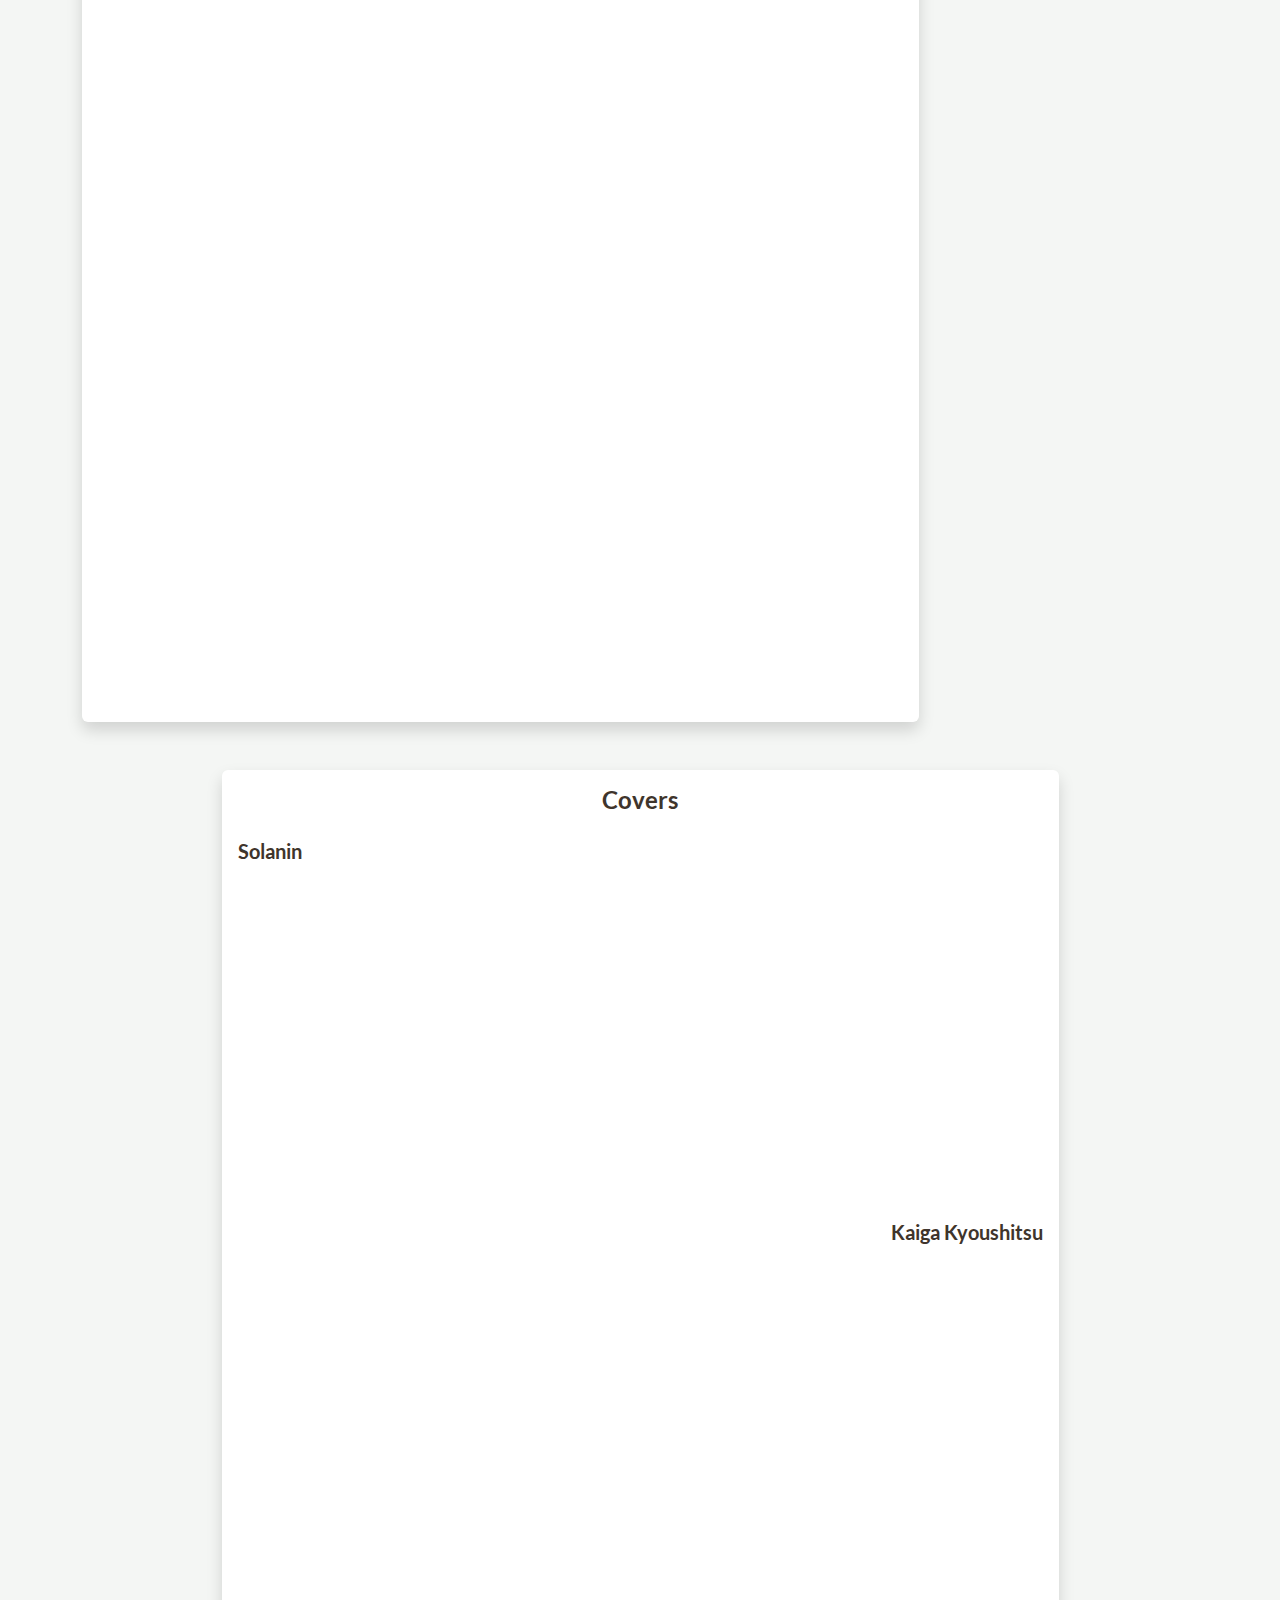
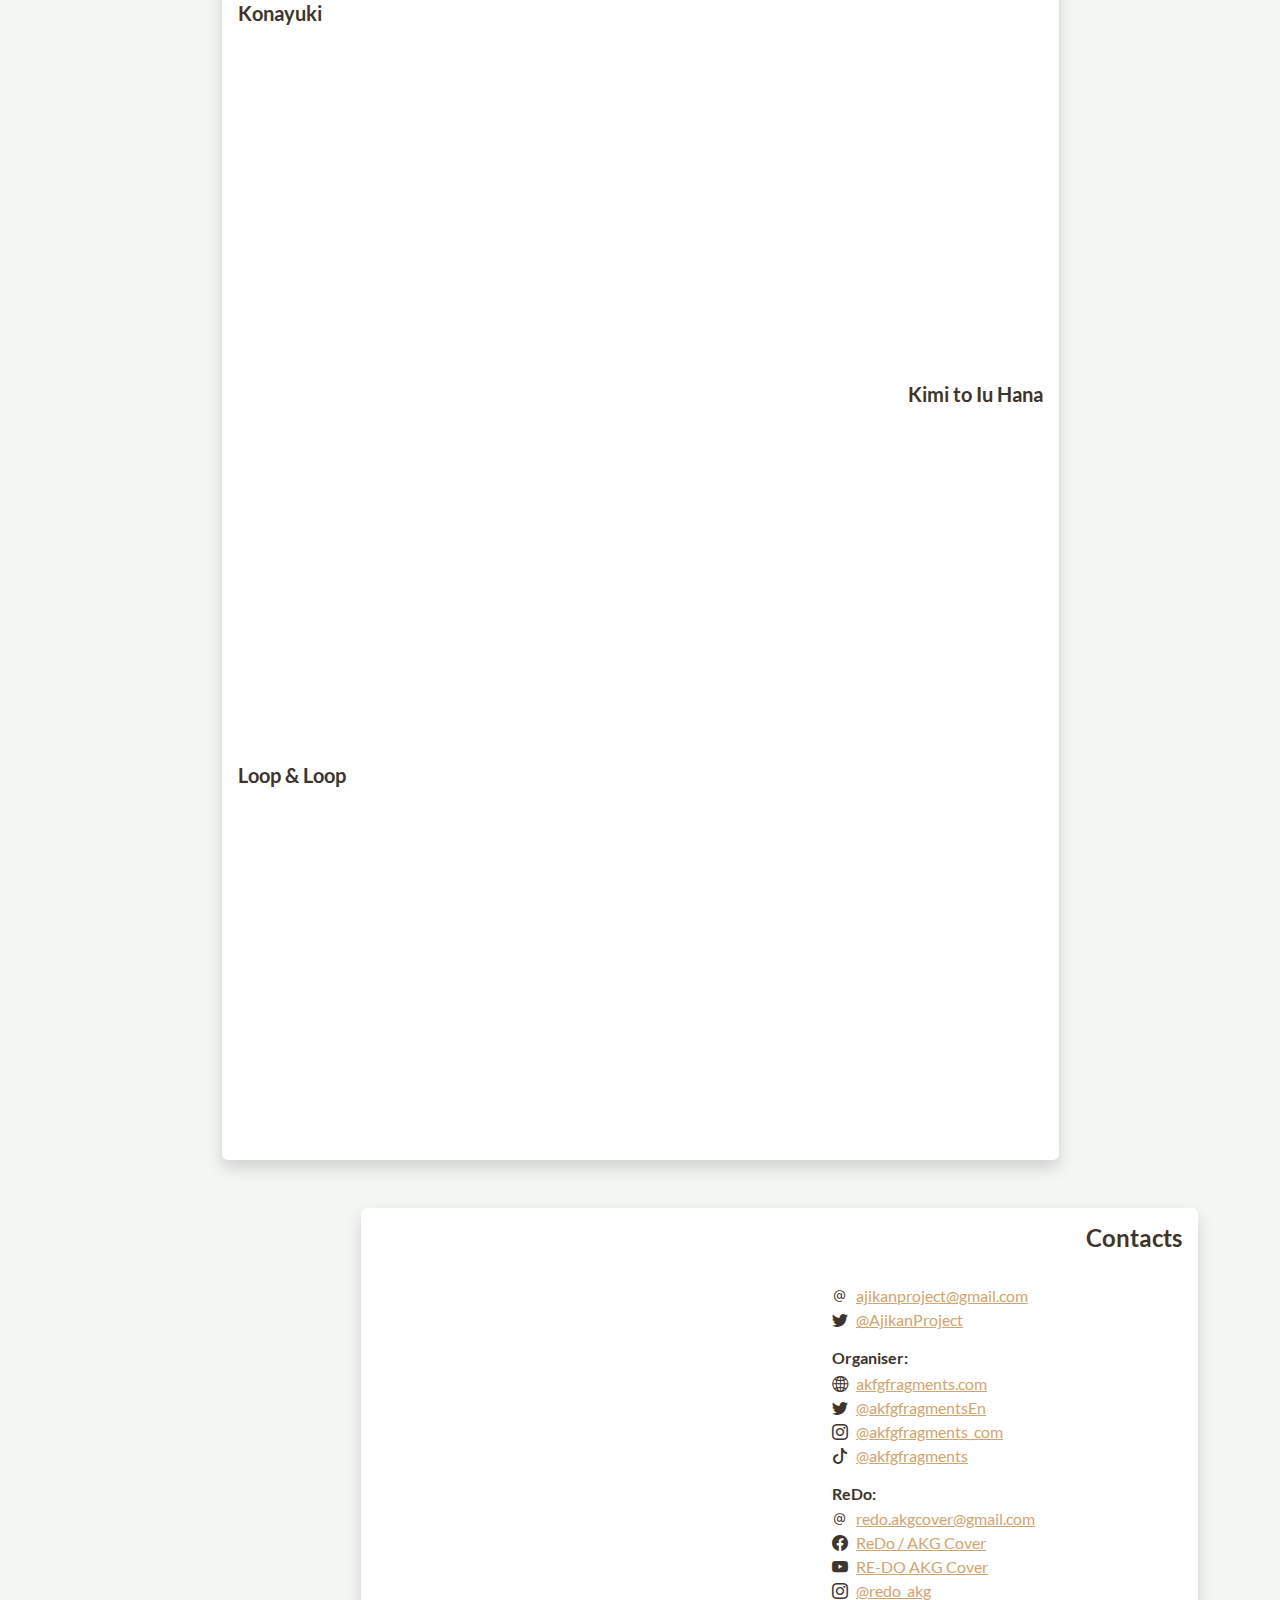
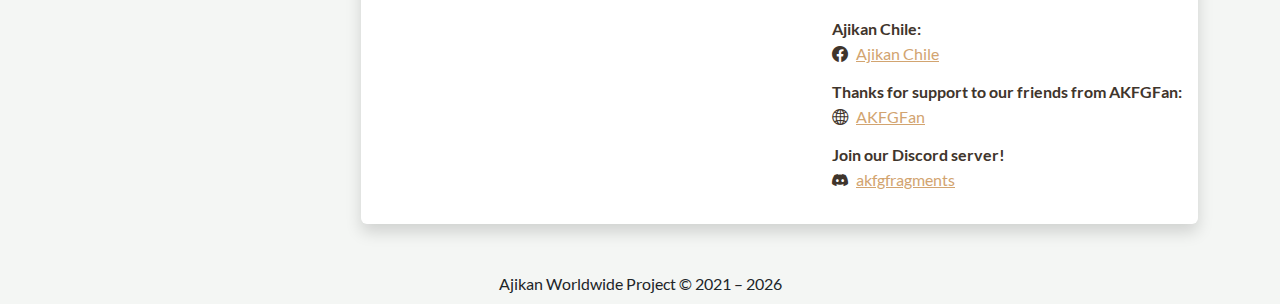
==== commit 74b0fba2: "new cover" ====
--- a/index.html
+++ b/index.html
@@ -242,6 +242,17 @@
                 allowfullscreen></iframe>
             </div>
           </div>
+
+          <div class="mb-4 cover-block">
+            <h5 class="mb-3 text-start"><strong>Loop & Loop</strong></h5>
+
+            <div class="ratio ratio-16x9 cover-video cover-video-left">
+              <iframe width="700" height="393.75" src="https://www.youtube-nocookie.com/embed/_kSjoRU4OHg"
+                title="YouTube video player" frameborder="0"
+                allow="accelerometer; autoplay; clipboard-write; encrypted-media; gyroscope; picture-in-picture"
+                allowfullscreen></iframe>
+            </div>
+          </div>
         </div>
       </section>
       <!--Section: Covers-->
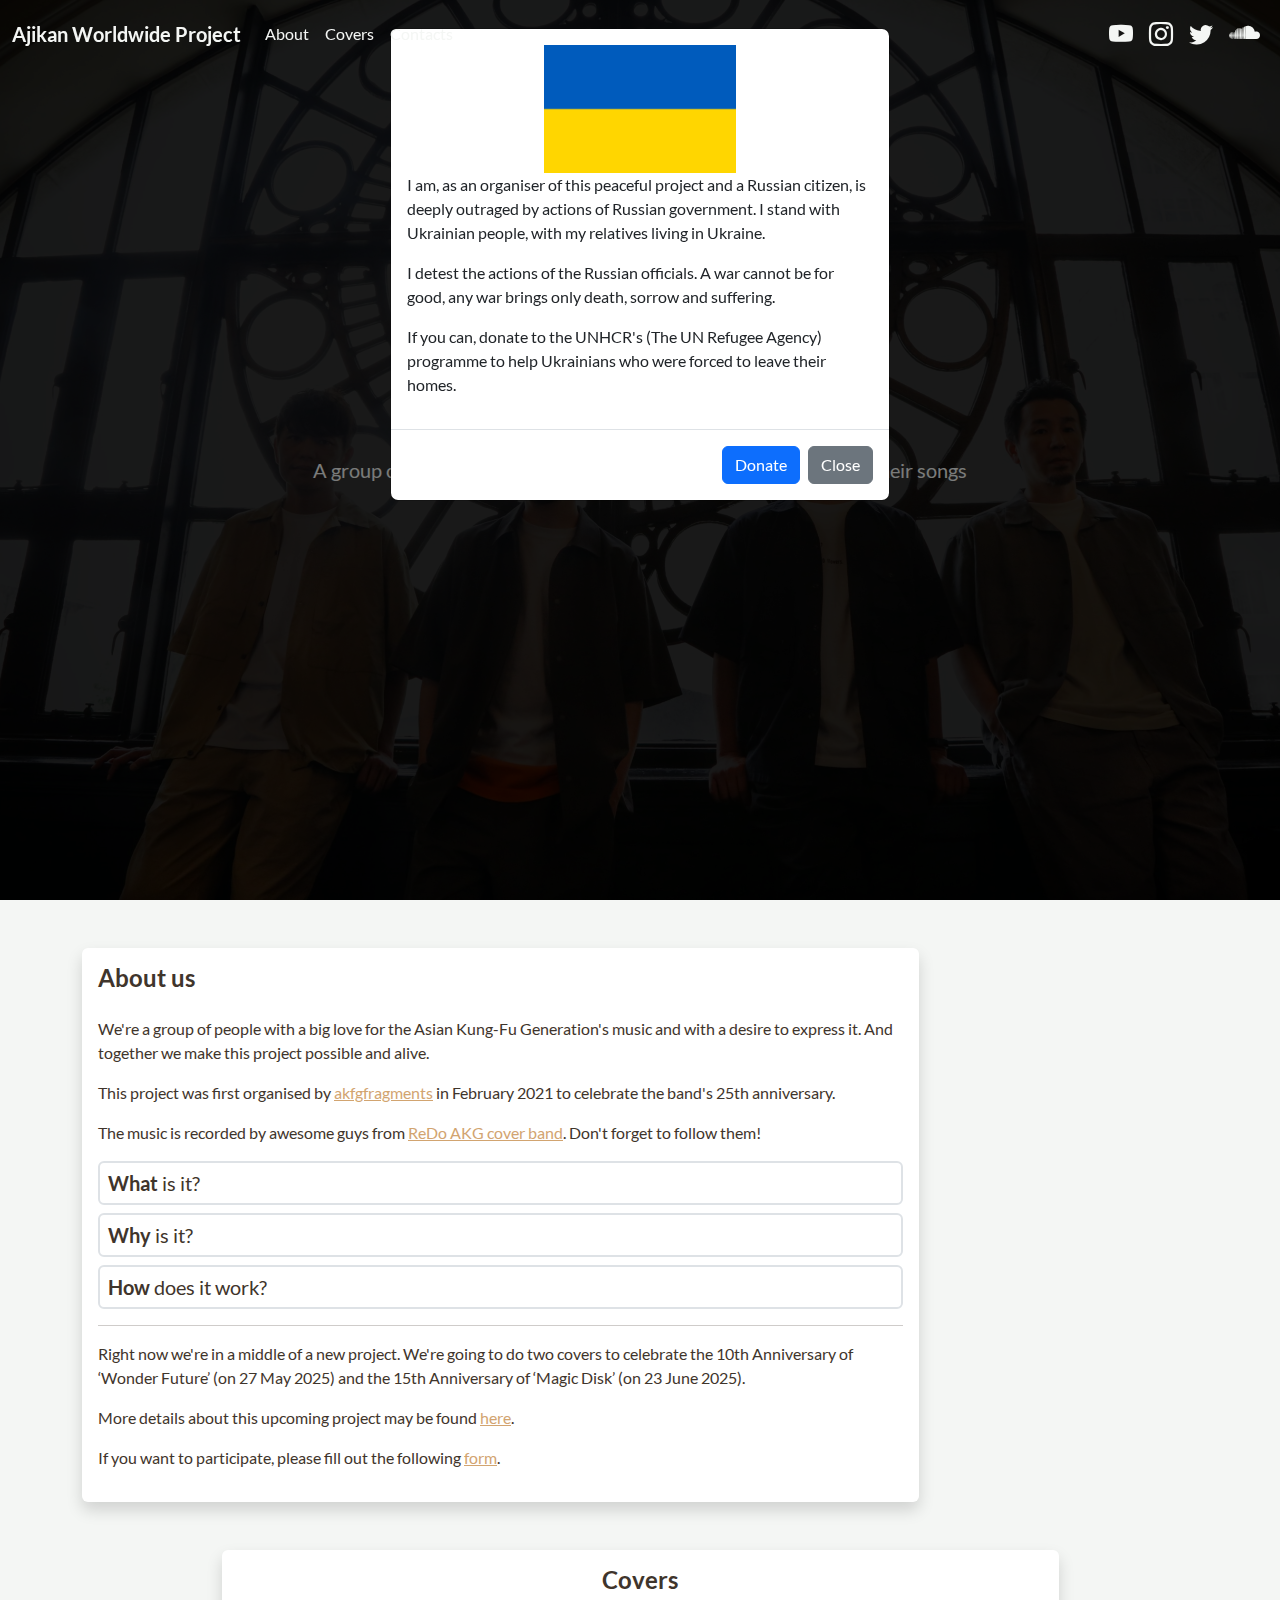
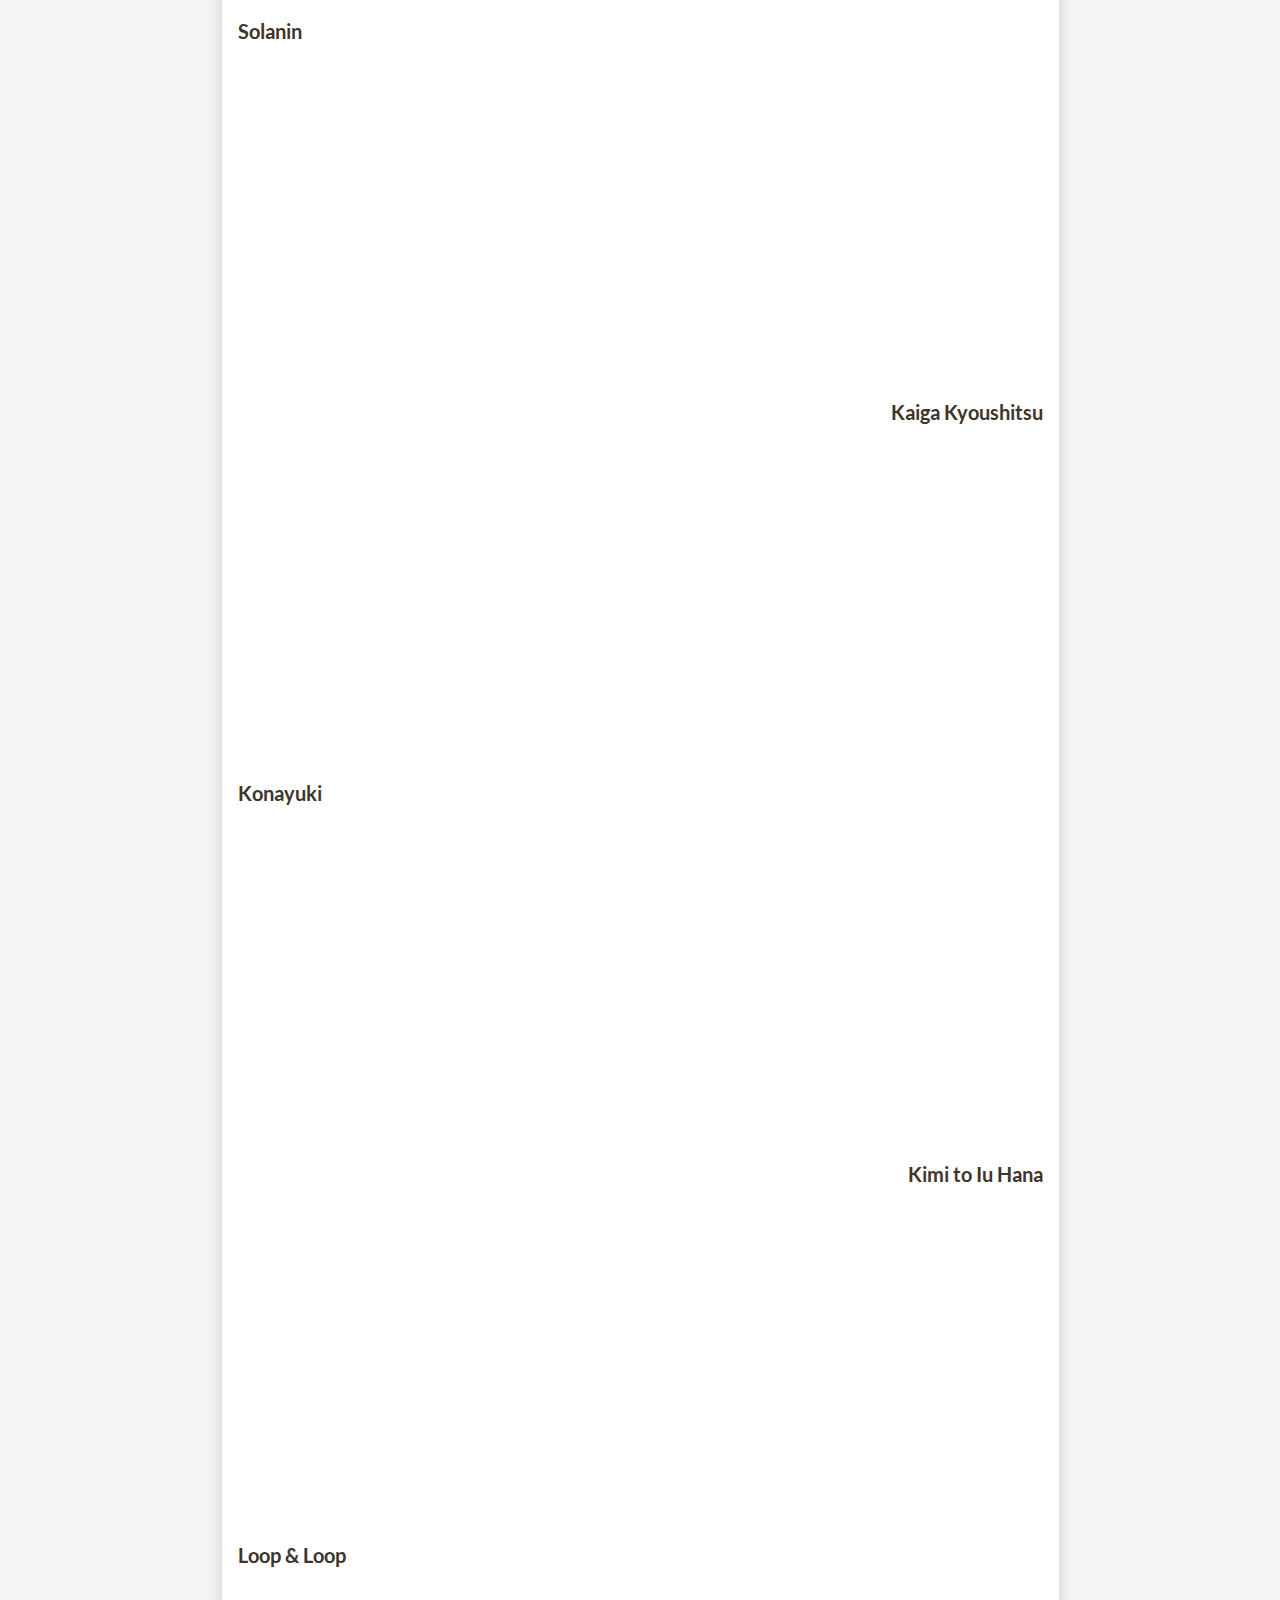
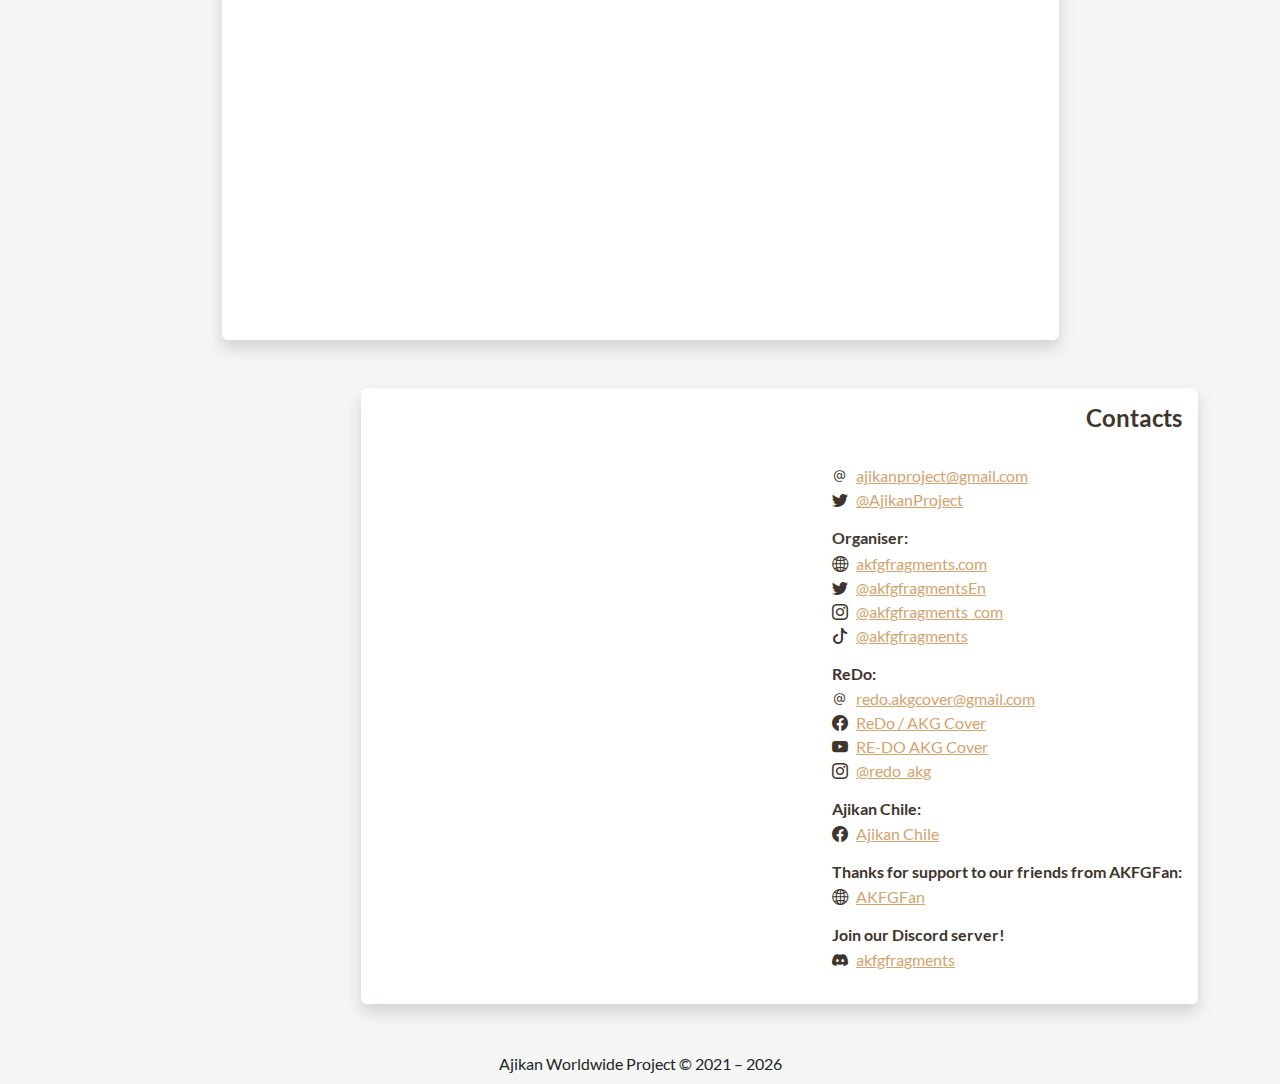
==== commit 77a8c63b: "new project info" ====
--- a/index.html
+++ b/index.html
@@ -88,6 +88,12 @@
               </a>
             </li>
             <li class="nav-item me-3 me-lg-0">
+              <a class="nav-link" href="https://instagram.com/akfgfragments_com" rel="nofollow" target="_blank"
+                 role="img" aria-label="Instagram">
+                <i class="header-icon bi bi-instagram"></i>
+              </a>
+            </li>
+            <li class="nav-item me-3 me-lg-0">
               <a class="nav-link" href="https://twitter.com/AjikanProject" rel="nofollow" target="_blank" role="img"
                 title="Twitter" aria-label="Twitter">
                 <i class="header-icon bi bi-twitter"></i>
@@ -172,18 +178,12 @@
           <hr>
 
           <div>
-            <p>Right now we're in a middle of a new project. We're going to do a cover to celebrate the 20th Anniversary
-              of the second and best-selling studio album ‘Sol-Fa’.</p>
-            <p>More details about this upcoming project may be found <a href="./sol-fa.html" target="_blank">here</a>.
+            <p>Right now we're in a middle of a new project. We're going to do two covers to celebrate the 10th Anniversary
+              of ‘Wonder Future’ (on 27 May 2025) and the 15th Anniversary of ‘Magic Disk’ (on 23 June 2025).</p>
+            <p>More details about this upcoming project may be found <a href="./2025.html">here</a>.
             </p>
-            <p>By the way, if you want to join us in recording vocals and you didn't take part in prevoius projects (or
-              you didn't get an email from us), please fill in the following <a
-                href="https://forms.gle/6X11JZ2M7GTd9Kcx5" target="_blank">form</a>.</p>
-            <div id="participation-form" class="text-center">
-              <iframe
-                src="https://docs.google.com/forms/d/e/1FAIpQLSdPRSOlEnmmInvgSe7LbzTdm6KsA_-SF_qSF-bd-RdoNJAi5A/viewform?embedded=true"
-                width="640" height="790" frameborder="0" marginheight="0" marginwidth="0">Loading…</iframe>
-            </div>
+            <p>If you want to participate, please fill out the following <a
+                href="https://akfgfragments.notion.site/12d1ab9759bf8075a21ac1ede3f9e10f?pvs=105" target="_blank">form</a>.</p>
           </div>
 
           <!--div>
@@ -366,7 +366,7 @@
     <span>Ajikan Worldwide Project © 2021
       <span id="current-year">
         <script type="text/javascript">
-          if (new Date().getFullYear() != '2021') {
+          if (new Date().getFullYear() !== 2021) {
             document.write('– ' + new Date().getFullYear());
           }
         </script>
